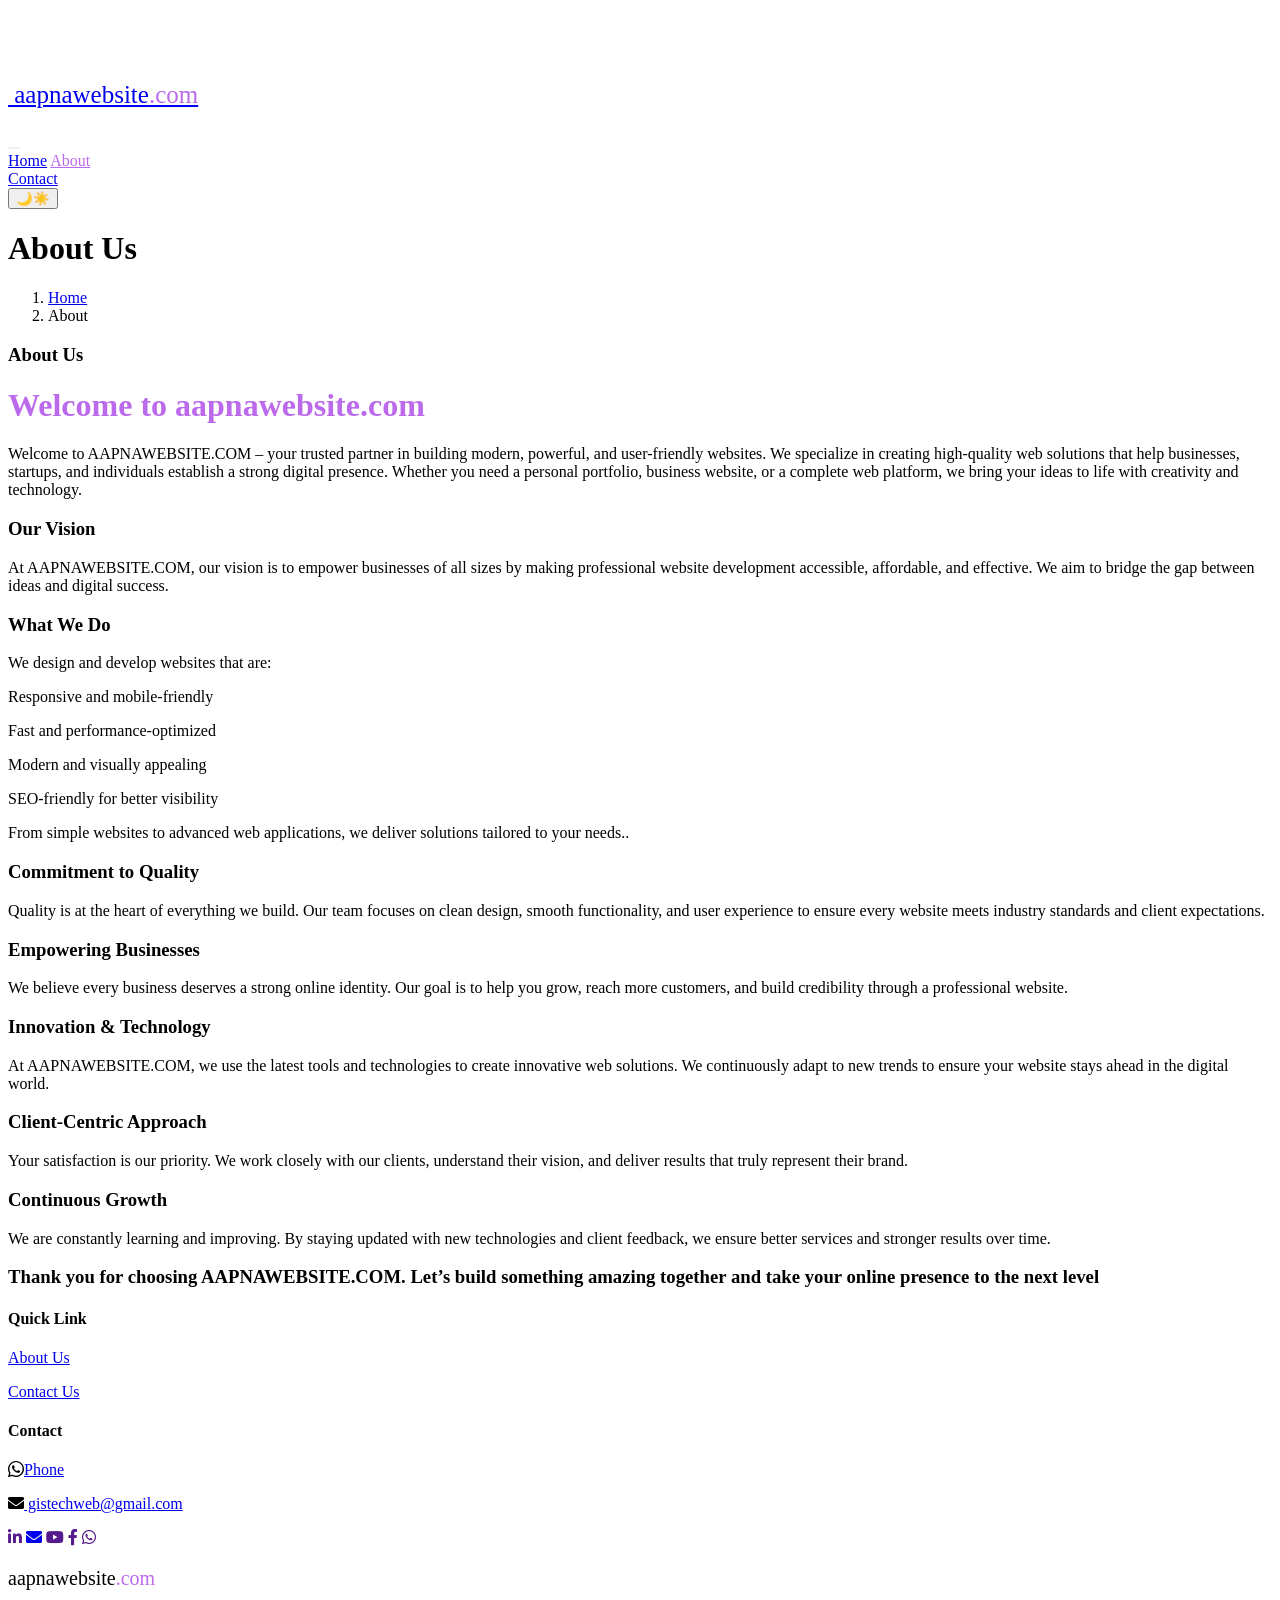
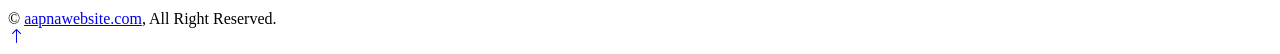
==== about.html @ a484a88a "Add files via upload" ====
<!DOCTYPE html>
<html lang="en">

<head>
    <meta charset="utf-8">
    <title>aapnawebsite.com: About Us</title>
    <meta content="width=device-width, initial-scale=1.0" name="viewport">
    <meta content="" name="keywords">
    <meta content="" name="description">

    <!-- Favicon -->
    <link href="img/logo .jpeg" rel="icon">

    <!-- Google Web Fonts -->
    <link rel="preconnect" href="https://fonts.googleapis.com">
    <link rel="preconnect" href="https://fonts.gstatic.com" crossorigin>
    <link
        href="https://fonts.googleapis.com/css2?family=Heebo:wght@400;500;600&family=Nunito:wght@600;700;800&display=swap"
        rel="stylesheet">

    <!-- Icon Font Stylesheet -->
    <link href="https://cdnjs.cloudflare.com/ajax/libs/font-awesome/5.10.0/css/all.min.css" rel="stylesheet">
    <link href="https://cdn.jsdelivr.net/npm/bootstrap-icons@1.4.1/font/bootstrap-icons.css" rel="stylesheet">

    <!-- Libraries Stylesheet -->
    <link href="lib/animate/animate.min.css" rel="stylesheet">
    <link href="lib/owlcarousel/assets/owl.carousel.min.css" rel="stylesheet">

    <!-- Customized Bootstrap Stylesheet -->
    <link href="css/bootstrap.min.css" rel="stylesheet">

    <!-- Template Stylesheet -->
    <link href="css/style.css" rel="stylesheet">
</head>

<body>
    <!-- Spinner Start -->
    <div id="spinner"
        class="show bg-white position-fixed translate-middle w-100 vh-100 top-50 start-50 d-flex align-items-center justify-content-center">
        <div class="spinner-border text-primary" style="width: 3rem; height: 3rem;" role="status">
            <span class="sr-only">Loading...</span>
        </div>
    </div>
    <!-- Spinner End -->


    <!-- Navbar Start -->
    <nav class="navbar navbar-expand-lg bg-white navbar-light shadow sticky-top p-0">
        <a href="index.html" class="navbar-brand d-flex align-items-center px-4 px-lg-5">
            <p class="m-0 fw-bold" style="font-size: 25px;"><img src="img/logo .jpeg" alt="" height="50px"> aapnawebsite<span
                    style="color: #bb6aeb;">.com </span></p>
        </a>
        <button type="button" class="navbar-toggler me-4" data-bs-toggle="collapse" data-bs-target="#navbarCollapse"
            style="border: none;">
            <span class="navbar-toggler-icon"></span>
        </button>
        <div class="collapse navbar-collapse" id="navbarCollapse">
            <div class="navbar-nav ms-auto p-4 p-lg-0">
                <a href="index.html" class="nav-item nav-link">Home</a>
                <a href="about.html" class="nav-item nav-link active" style="color: #bb6aeb;">About</a>
                
                
                    </div>
                </div>
                <a href="contact.html" class="nav-item nav-link">Contact</a>
                <!--<a href="login.html" class="nav-item nav-link"><i class="fa fa-user"></i></a>-->
                <a href="#" class="nav-item nav-link">
                    <div id="google_translate_element"></div>
                <button id="theme-toggle">🌙☀️</button>    
            </a>
            </div>
        </div>
    </nav>
    <!-- Navbar End -->

    <!-- Header Start -->
    <div class="container-fluid p-0 mb-4 py-2">
    <div class="container-fluid bg-primary py-5 mb-5 page-header">
        <div class="container py-5">
            <div class="row justify-content-center">
                <div class="col-lg-10 text-center">
                    <h1 class="display-3 text-white animated slideInDown">About Us</h1>
                    <nav aria-label="breadcrumb">
                        <ol class="breadcrumb justify-content-center">
                            <li class="breadcrumb-item"><a class="text-white" href="index.html">Home</a></li>
                            <li class="breadcrumb-item text-white active" aria-current="page">About</li>
                        </ol>
                    </nav>
                </div>
            </div>
        </div>
    </div>
</div>
    <!-- Header End -->

    <!-- About Start -->
    <div class="container-xxl py-5">
        <div class="container">
            <div class="row g-5">

                <div class="col-lg-12 wow fadeInUp" data-wow-delay="0.3s">
                    <h3 class="section-title bg-white text-start pe-3">About Us</h3>
                    <h1 class="mb-4" style="color: #bb6aeb;">Welcome to aapnawebsite.com</h1>
                    <p class="mb-4">
                       Welcome to AAPNAWEBSITE.COM – your trusted partner in building modern, powerful, and user-friendly websites. We specialize in creating high-quality web solutions that help businesses, startups, and individuals establish a strong digital presence. Whether you need a personal portfolio, business website, or a complete web platform, we bring your ideas to life with creativity and technology.
                    </p>

                    <h3 class="mb-4">Our Vision</h3>
                    <p class="mb-4">At AAPNAWEBSITE.COM, our vision is to empower businesses of all sizes by making professional website development accessible, affordable, and effective. We aim to bridge the gap between ideas and digital success.</p>

                    <h3 class="mb-4">What We Do</h3>
                    <p class="mb-4">We design and develop websites that are:

<p>Responsive and mobile-friendly</p>
<p>Fast and performance-optimized</p>
<p>Modern and visually appealing</p>
<p>SEO-friendly for better visibility</p>

From simple websites to advanced web applications, we deliver solutions tailored to your needs..</p>

                    <h3 class="mb-4">Commitment to Quality</h3>

                    <p class="mb-4">Quality is at the heart of everything we build. Our team focuses on clean design, smooth functionality, and user experience to ensure every website meets industry standards and client expectations.</p>

                    <h3 class="mb-4">Empowering Businesses</h3>

                    <p class="mb-4">We believe every business deserves a strong online identity. Our goal is to help you grow, reach more customers, and build credibility through a professional website.</p>

                    <h3 class="mb-4">Innovation & Technology</h3>

                    <p class="mb-4">At AAPNAWEBSITE.COM, we use the latest tools and technologies to create innovative web solutions. We continuously adapt to new trends to ensure your website stays ahead in the digital world.</p>

                    <h3 class="mb-4">Client-Centric Approach</h3>

                    <p class="mb-4">Your satisfaction is our priority. We work closely with our clients, understand their vision, and deliver results that truly represent their brand.</p>

                    <h3 class="mb-4">Continuous Growth</h3>

                    <p class="mb-4">We are constantly learning and improving. By staying updated with new technologies and client feedback, we ensure better services and stronger results over time.</p>

                    <h3 class=" mt-5 mb-4">Thank you for choosing AAPNAWEBSITE.COM.
Let’s build something amazing together and take your online presence to the next level </h3>

                </div>

            </div>
        </div>
    </div>
    <!-- About End -->


    <!-- Footer Start -->
    <div class="container-fluid bg-dark text-light footer pt-5 mt-5 wow fadeIn" data-wow-delay="0.1s">
        <div class="container py-5">
            <div class="row g-5">
                <div class="col-lg-4 col-md-6">
                    <h4 class="text-white mb-3">Quick Link</h4>
                    <p><a class="text-light" href="about.html">About Us</a></p>
                    
                    <p><a class="text-light" href="contact.html">Contact Us</a></p>
                </div>
                <div class="col-lg-4 col-md-6">
                    <h4 class="text-white mb-3">Contact</h4>
                    <!--<p class="mb-2"><i class="fa fa-map-marker-alt me-3"></i>South Delhi, Delhi</p>-->
                    <i class="bi bi-whatsapp me-3"></i><a href="tel:+91894330609">Phone</a></p>
                    <p class="mb-2"><i class="fa fa-envelope me-3"></i><a href="mailto:aapnawebsite@gmail.com?subject=aapnawebsite%20Inquiry&body=Hi%20Team%2C%0AI%20would%20like%20to%20know%20more...">  gistechweb@gmail.com</a></p>
                   
                    <div class="d-flex pt-2">
                        <a class="btn btn-outline-light btn-social" href=""><i class="fab fa-linkedin-in"></i></a>
                        <a class="btn btn-outline-light btn-social" href="mailto:aapnawebsite@gmail.com?subject=aapnawebsite%20Inquiry&body=Hi%20Team%2C%0AI%20would%20like%20to%20know%20more...">
                            <i class="fa fa-envelope"></i></a>
                        <a class="btn btn-outline-light btn-social" href=""><i class="fab fa-youtube"></i></a>
                        <a class="btn btn-outline-light btn-social" href=""><i class="fab fa-facebook-f"></i></a>
                        <a class="btn btn-outline-light btn-social" href=""><i class="fab fa-whatsapp"></i></a>
                    </div>
                </div>

                <div class="position-relative mx-auto" style="max-width: 300px;">
                        <p class="m-0 fw-bold" style="font-size: 20px;"><img src="img/logo .jpeg" alt="" height="85px">aapnawebsite<span
                           style="color: #bb6aeb;">.com</span></p>    
                    </div>

            </div>
        </div>
        <div class="container">
            <div class="copyright">
                <div class="row">
                    <div class="col-md-6 text-center text-md-start mb-3 mb-md-0">
                        &copy; <a class="border-bottom" href="index.html">aapnawebsite.com</a>, All Right Reserved.

                    </div>
                </div>
            </div>
        </div>
    </div>
    <!-- Footer End -->


    <!-- Back to Top -->
    <a href="#" class="btn btn-lg btn-primary btn-lg-square back-to-top"><i class="bi bi-arrow-up"></i></a>


    <!-- JavaScript Libraries -->
    <script src="https://code.jquery.com/jquery-3.4.1.min.js"></script>
    <script src="https://cdn.jsdelivr.net/npm/bootstrap@5.0.0/dist/js/bootstrap.bundle.min.js"></script>
    <script src="lib/wow/wow.min.js"></script>
    <script src="lib/easing/easing.min.js"></script>
    <script src="lib/waypoints/waypoints.min.js"></script>
    <script src="lib/owlcarousel/owl.carousel.min.js"></script>


    <!-- Template Javascript -->
    <script src="js/main.js"></script>
</body>

</html>
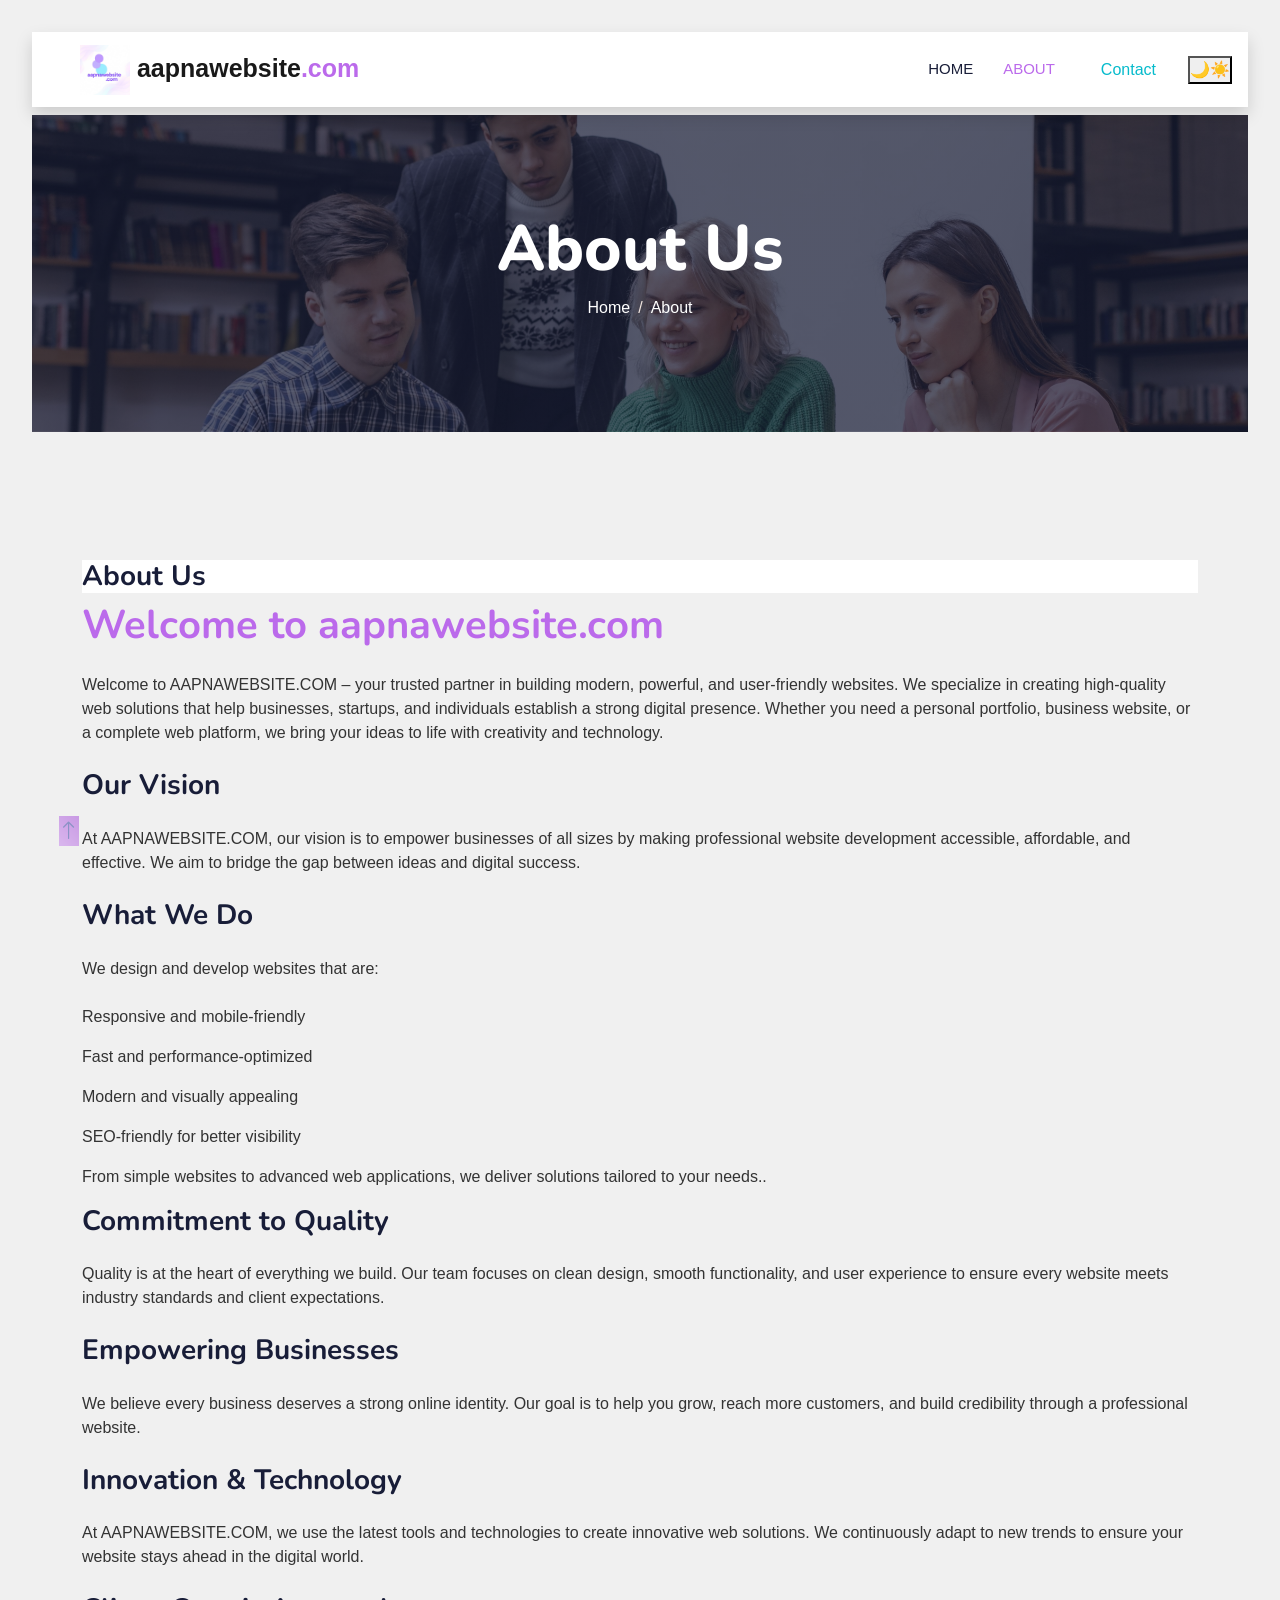
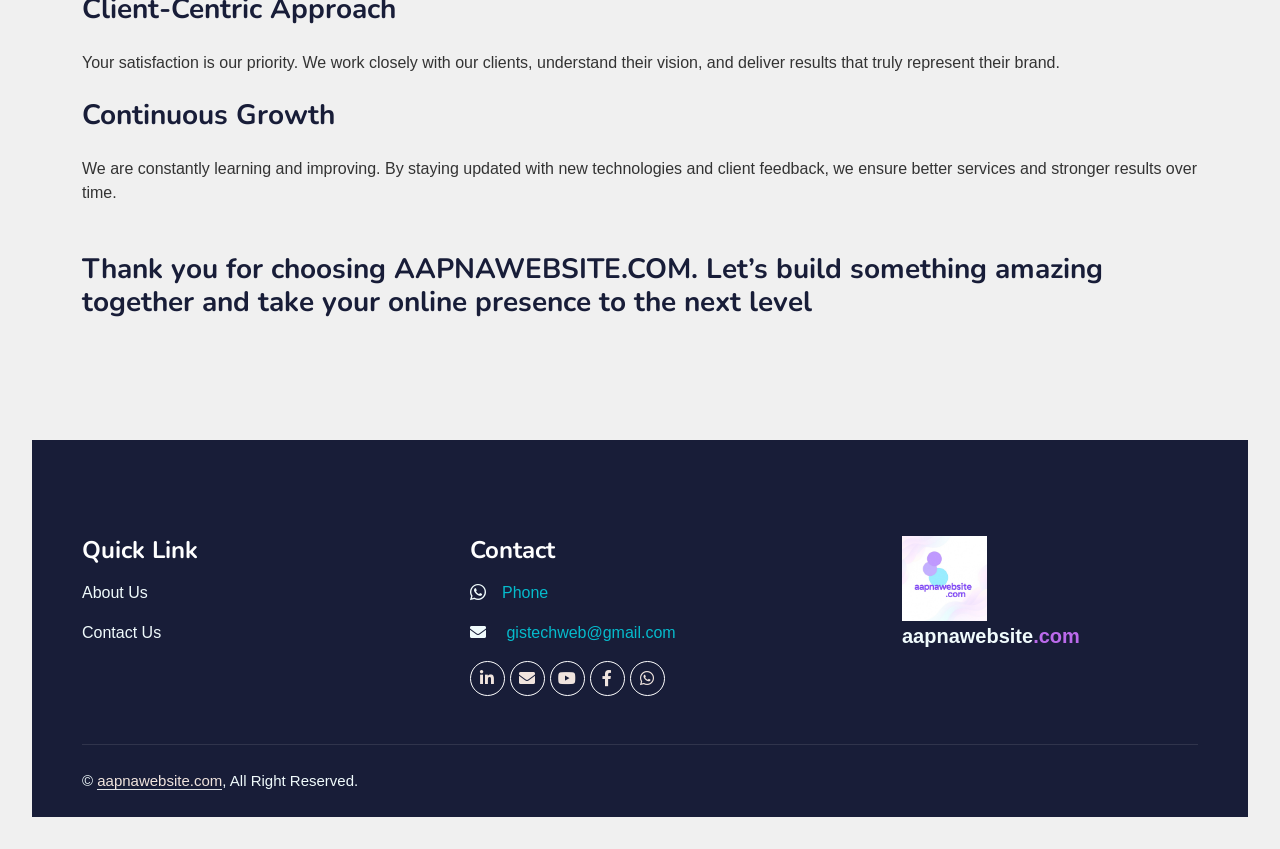
==== commit 67caa56c: "Add files via upload" ====
--- a/about.html
+++ b/about.html
@@ -9,7 +9,7 @@
     <meta content="" name="description">
 
     <!-- Favicon -->
-    <link href="img/logo .jpeg" rel="icon">
+    <link href="img/logo.png" rel="icon">
 
     <!-- Google Web Fonts -->
     <link rel="preconnect" href="https://fonts.googleapis.com">
@@ -47,7 +47,7 @@
     <!-- Navbar Start -->
     <nav class="navbar navbar-expand-lg bg-white navbar-light shadow sticky-top p-0">
         <a href="index.html" class="navbar-brand d-flex align-items-center px-4 px-lg-5">
-            <p class="m-0 fw-bold" style="font-size: 25px;"><img src="img/logo .jpeg" alt="" height="50px"> aapnawebsite<span
+            <p class="m-0 fw-bold" style="font-size: 25px;"><img src="img/logo.png" alt="" height="50px"> aapnawebsite<span
                     style="color: #bb6aeb;">.com </span></p>
         </a>
         <button type="button" class="navbar-toggler me-4" data-bs-toggle="collapse" data-bs-target="#navbarCollapse"
@@ -176,7 +176,7 @@
                 </div>
 
                 <div class="position-relative mx-auto" style="max-width: 300px;">
-                        <p class="m-0 fw-bold" style="font-size: 20px;"><img src="img/logo .jpeg" alt="" height="85px">aapnawebsite<span
+                        <p class="m-0 fw-bold" style="font-size: 20px;"><img src="img/logo.png" alt="" height="85px">aapnawebsite<span
                            style="color: #bb6aeb;">.com</span></p>    
                     </div>
 
--- a/css/style.css
+++ b/css/style.css
@@ -0,0 +1,994 @@
+/********** Template CSS **********/
+
+:root {
+    --primary: #bb6aeb;
+    --light: #07d9ec;
+    --light: #f0e4de;
+    --dark: #181d38;
+}
+
+.btn {
+    background-color: #9325d3;
+    border: none;
+}
+
+.btn a {
+    text-decoration: none;
+    color: #d30404;
+}
+
+.btn:hover {
+    background: transparent;
+    color: var(--primary) !important;
+    border: 1px solid var(--primary);
+}
+
+.btn:hover a {
+    color: var(--primary) !important;
+}
+
+.btn-light {
+    background-color: var(--light);
+}
+
+.btn-light:hover {
+    background: transparent;
+    color: var(--light) !important;
+    border: 1px solid var(--light);
+}
+
+.fw-medium {
+    font-weight: 600 !important;
+}
+
+.fw-semi-bold {
+    font-weight: 700 !important;
+}
+
+.back-to-top {
+    position: fixed;
+    display: none;
+    left: 45px;
+    bottom: 45px;
+    z-index: 99;
+}
+
+.back-to-top {
+    background-color: #9b0feb;  /* button background */
+    color: #fcf7f7;               /* arrow color */
+    border-radius: 50%;
+    width: 45px;
+    height: 45px;
+}
+
+.back-to-top i {
+    color: #02148b; /* arrow icon color */
+    background: linear-gradient(45deg, #bb6aeb, #9325d3);
+    
+}
+
+/*** dark mode start ***/
+
+/* Dark Mode */
+.dark-mode {
+  background-color: #121212;
+  color: #ffffff;
+}
+
+/* Navbar */
+.dark-mode .navbar {
+  background-color: #1e1e1e;
+}
+
+/* Sections */
+.dark-mode .features-section,
+.dark-mode .working-process-section,
+.dark-mode .footer {
+  background-color: #1a1a1a;
+  color: #fff;
+}
+
+/* Links */
+.dark-mode a {
+  color: #bb6aeb;
+}
+
+/* Cards */
+.dark-mode .feature-box,
+.dark-mode .course-card,
+.dark-mode .step-box {
+  background-color: #222;
+  color: #fff;
+}
+
+/*** dark mode end ***/
+
+/*** Spinner ***/
+#spinner {
+    opacity: 0;
+    visibility: hidden;
+    transition: opacity .5s ease-out, visibility 0s linear .5s;
+    z-index: 99999;
+}
+
+#spinner.show {
+    transition: opacity .5s ease-out, visibility 0s linear 0s;
+    visibility: visible;
+    opacity: 1;
+}
+
+
+/*** Button ***/
+.btn {
+    font-family: 'Nunito', sans-serif;
+    font-weight: 600;
+    transition: .5s;
+}
+
+.btn.btn-primary,
+.btn.btn-secondary {
+    color: #FFFFFF;
+}
+
+.btn-square {
+    width: 38px;
+    height: 38px;
+}
+
+.btn-sm-square {
+    width: 32px;
+    height: 32px;
+}
+
+.btn-lg-square {
+    width: 48px;
+    height: 48px;
+}
+
+.btn-square,
+.btn-sm-square,
+.btn-lg-square {
+    padding: 0;
+    display: flex;
+    align-items: center;
+    justify-content: center;
+    font-weight: normal;
+    border-radius: 0px;
+}
+
+
+/*** Navbar ***/
+.navbar .dropdown-toggle::after {
+    border: none;
+    content: "\f107";
+    font-family: "Font Awesome 5 Free";
+    font-weight: 900;
+    vertical-align: middle;
+    margin-left: 8px;
+}
+
+.navbar-light .navbar-nav .nav-link {
+    margin-right: 30px;
+    padding: 25px 0;
+    color: #FFFFFF;
+    font-size: 15px;
+    text-transform: uppercase;
+    outline: none;
+}
+
+.navbar-light .navbar-nav .nav-link:hover,
+.navbar-light .navbar-nav .nav-link.active {
+    color: var(--primary);
+}
+
+@media (max-width: 991.98px) {
+    .navbar-light .navbar-nav .nav-link {
+        margin-right: 0;
+        padding: 10px 0;
+    }
+
+    .navbar-light .navbar-nav {
+        border-top: 1px solid #EEEEEE;
+    }
+}
+
+.navbar-light .navbar-brand,
+.navbar-light a.btn {
+    height: 75px;
+}
+
+.navbar-light .navbar-nav .nav-link {
+    color: var(--dark);
+    font-weight: 500;
+}
+
+.navbar-light.sticky-top {
+    top: -100px;
+    transition: .5s;
+}
+
+.navbar-toggler-icon {
+    color: #fb873f;
+}
+
+.navbar-toggler {
+    border: 2px solid #fb873f;
+}
+
+@media (min-width: 992px) {
+    .navbar .nav-item .dropdown-menu {
+        display: block;
+        margin-top: 0;
+        opacity: 0;
+        visibility: hidden;
+        transition: .5s;
+    }
+
+    .navbar .dropdown-menu.fade-down {
+        top: 100%;
+        transform: rotateX(-75deg);
+        transform-origin: 0% 0%;
+    }
+
+    .navbar .nav-item:hover .dropdown-menu {
+        top: 100%;
+        transform: rotateX(0deg);
+        visibility: visible;
+        transition: .5s;
+        opacity: 1;
+    }
+}
+
+/*** Header carousel ***/
+
+.header-carousel .owl-carousel-item {
+    position: relative;
+    height: 100vh;
+}
+
+.header-carousel p {
+    margin-top: 20px;
+    font-size: 20px;
+    line-height: 30px;
+}
+
+@media (max-width: 1300px) {
+    .header-carousel .owl-carousel-item {
+        position: relative;
+        min-height: 80vh;
+    }
+
+    .header-carousel .owl-carousel-item img {
+        position: absolute;
+        width: 100%;
+        height: 100%;
+        object-fit: cover;
+    }
+}
+
+@media (max-width: 768px) {
+    .header-carousel .owl-carousel-item {
+        position: relative;
+        min-height: 500px;
+    }
+
+    .header-carousel .owl-carousel-item img {
+        position: absolute;
+        width: 100%;
+        height: 100%;
+        object-fit: cover;
+    }
+}
+
+@media (max-width: 430px) {
+
+    .header-carousel .owl-carousel-item {
+        position: relative;
+        height: 500px;
+    }
+
+    .header-carousel .owl-carousel-item img {
+        position: absolute;
+        width: 100%;
+        height: 100%;
+        object-fit: cover;
+    }
+
+    .header-carousel h1 {
+        font-size: 30px;
+        line-height: 30px;
+    }
+
+    .header-carousel p {
+        margin-top: 20px;
+        font-size: 15px;
+        line-height: 20px;
+    }
+}
+
+.header-carousel .owl-nav {
+    position: absolute;
+    top: 50%;
+    right: 8%;
+    transform: translateY(-50%);
+    display: flex;
+    flex-direction: column;
+}
+
+.header-carousel .owl-nav .owl-prev,
+.header-carousel .owl-nav .owl-next {
+    margin: 7px 0;
+    width: 45px;
+    height: 45px;
+    display: flex;
+    align-items: center;
+    justify-content: center;
+    color: #FFFFFF;
+    background: transparent;
+    border: 1px solid #FFFFFF;
+    font-size: 22px;
+    transition: .5s;
+}
+
+.header-carousel .owl-nav .owl-prev:hover,
+.header-carousel .owl-nav .owl-next:hover {
+    background: var(--primary);
+    border-color: var(--primary);
+}
+
+.page-header {
+    background: linear-gradient(rgba(24, 29, 56, .7), rgba(24, 29, 56, .7)), url(../img/carousel-1.jpg);
+    background-position: center center;
+    background-repeat: no-repeat;
+    background-size: cover;
+}
+
+.page-header-inner {
+    background: rgba(15, 23, 43, .7);
+}
+
+.breadcrumb-item+.breadcrumb-item::before {
+    color: var(--light);
+}
+
+/* .feature-item {
+    border: 2px solid #F5F5F5;
+    padding: 80px 30px 50px;
+    text-align: center;
+    position: relative;
+    transition: .5s;
+    border-radius: 8px;
+    margin-bottom: 30px;
+} */
+
+
+/*** Section Title ***/
+/* .section-title {
+    position: relative;
+    display: inline-block;
+    text-transform: uppercase;
+}
+
+.section-title::before {
+    position: absolute;
+    content: "";
+    width: calc(100% + 80px);
+    height: 2px;
+    top: 4px;
+    left: -40px;
+    background: var(--primary);
+    z-index: -1;
+}
+
+.section-title::after {
+    position: absolute;
+    content: "";
+    width: calc(100% + 120px);
+    height: 2px;
+    bottom: 5px;
+    left: -60px;
+    background: var(--primary);
+    z-index: -1;
+}
+
+.section-title.text-start::before {
+    width: calc(100% + 40px);
+    left: 0;
+}
+
+.section-title.text-start::after {
+    width: calc(100% + 60px);
+    left: 0;
+} */
+
+/* Global Reset (optional) */
+* {
+    margin: 0;
+    padding: 0;
+    box-sizing: border-box;
+  }
+  
+  body {
+    font-family: Arial, sans-serif;
+    background-color: #f9f9f9;
+    color: #333;
+  }
+  
+  /* Features Section Container */
+  .features-section {
+    max-width: 1200px;
+    margin: 0 auto;
+    padding: 3rem 1rem;
+    text-align: center;
+  }
+  
+  /* Section Heading & Subheading */
+  .section-heading {
+    font-size: 2rem;
+    margin-bottom: 0.5rem;
+  }
+  .section-subheading {
+    font-size: 1.25rem;
+    color: #666;
+    margin-bottom: 2rem;
+  }
+  
+  /* Grid Layout for Feature Boxes */
+  .features-grid {
+    display: grid;
+    grid-template-columns: repeat(auto-fill, minmax(220px, 1fr));
+    gap: 1.5rem;
+  }
+  
+  /* Individual Feature Box */
+  .feature-box {
+    background-color: #fff;
+    border-radius: 8px;
+    padding: 2rem 1.5rem;
+    box-shadow: 0 4px 15px rgba(0,0,0,0.1);
+    transition: transform 0.2s ease;
+  }
+  .feature-box:hover {
+    transform: translateY(-4px);
+  }
+  
+  /* Feature Icon (number or actual icon) */
+  .feature-icon {
+    width: 60px;
+    height: 60px;
+    margin: 0 auto 1rem;
+    background-color: #eaf7ff; /* Light blue background */
+    border-radius: 50%;
+    display: flex;
+    align-items: center;
+    justify-content: center;
+    font-weight: 600;
+    font-size: 1.1rem;
+    color: #007bff; /* Icon text color */
+  }
+  
+  /* Feature Title */
+  .feature-title {
+    font-size: 1.1rem;
+    margin-bottom: 0.5rem;
+    color: #333;
+  }
+  
+  /* Feature Description */
+  .feature-description {
+    font-size: 0.95rem;
+    color: #222222;
+    line-height: 1.4;
+  }
+  
+
+
+/*** Service ***/
+ /*.service-item {
+    transition: .5s;
+}
+
+
+.service-item i {
+    color: var(--primary);
+}
+
+.service-item:hover {
+    margin-top: -10px;
+    background: var(--primary); 
+    background-color: lightcoral;
+}
+
+.service-item * {
+    transition: all .3s ease-in-out;
+}
+
+.service-item:hover * {
+    color: #fff !important;
+}
+
+.course-item img {
+    width: 100%;
+    height: 200px;
+    border-radius: 5px;
+}*/
+
+/*** Categories & Courses ***/
+
+/* .category .content {
+    cursor: pointer;
+    transition: .5s;
+}
+
+.category .content:hover {
+    background-color: var(--primary);
+    color: #fff;
+}
+
+.category .content h5 a {
+    text-decoration: none;
+    color: var(--dark);
+    transition: all 0.3s ease-in-out;
+}
+
+.category .content:hover h5 a {
+    color: #fff !important;
+}
+
+.category img {
+    width: 50px;
+    height: 50px;
+}
+
+.category img,
+.course-item img {
+    transition: .5s;
+}
+
+.category a:hover img,
+.course-item:hover img {
+    transform: scale(1.1);
+    margin-top: -10px;
+} */
+
+/* Course Start */
+* {
+    margin: 0;
+    padding: 0;
+    box-sizing: border-box;
+  }
+  body {
+    font-family: Arial, sans-serif;
+    background-color: #f9f9f9;
+    color: #333;
+    padding: 2rem;
+  }
+  
+  /* Section Heading */
+  .courses-section {
+    max-width: 1200px;
+    margin: 0 auto;
+    text-align: center;
+  }
+  .courses-section h2 {
+    font-size: 2rem;
+    margin-bottom: 0.5rem;
+  }
+  .section-subtitle {
+    font-size: 1.25rem;
+    color: #777;
+    margin-bottom: 2rem;
+  }
+  
+  /* Grid Layout for Course Cards */
+  .courses-grid {
+    display: grid;
+    grid-template-columns: repeat(auto-fill, minmax(300px, 1fr));
+    gap: 1.5rem;
+  }
+  
+  /* Individual Course Card */
+  .course-card {
+    background-color: #fff;
+    border-radius: 8px;
+    overflow: hidden;
+    box-shadow: 0 4px 15px rgba(0,0,0,0.1);
+    transition: transform 0.2s ease;
+  }
+  .course-card:hover {
+    transform: translateY(-4px);
+  }
+  
+  /* Image Wrapper and Badge */
+  .course-image {
+    position: relative;
+    width: 100%;
+    height: 180px;
+    overflow: hidden;
+  }
+  .course-image img {
+    width: 100%;
+    height: 100%;
+    object-fit: cover;
+  }
+  .course-badge {
+    position: absolute;
+    top: 10px;
+    left: 10px;
+    background-color: #4caf50;
+    color: #fff;
+    font-size: 0.875rem;
+    padding: 4px 8px;
+    border-radius: 4px;
+  }
+  
+  /* Course Info */
+  .course-info {
+    padding: 1rem;
+    text-align: left;
+  }
+  .course-title {
+    font-size: 1.1rem;
+    margin-bottom: 0.5rem;
+    line-height: 1.3;
+  }
+  .course-rating {
+    display: flex;
+    align-items: center;
+    margin-bottom: 0.75rem;
+  }
+  .stars {
+    color: #ffc107; /* Gold star color */
+    margin-right: 0.25rem;
+  }
+  .rating-count {
+    font-size: 0.9rem;
+    color: #777;
+  }
+  
+  /* Meta Data (students, lessons, hours) */
+  .course-meta {
+    list-style: none;
+    display: flex;
+    gap: 1rem;
+    font-size: 0.9rem;
+    color: #555;
+  }
+  .course-meta li strong {
+    font-weight: 600;
+    color: #333;
+  }
+  
+  /* Course End */
+
+  /* Working Process Start */
+
+  /* Basic Reset */
+* {
+    margin: 0;
+    padding: 0;
+    box-sizing: border-box;
+  }
+  
+  body {
+    font-family: Arial, sans-serif;
+    background-color: #f0f0f0;
+  }
+  
+  /* Working Process Section */
+  .working-process-section {
+    /* Replace with your actual background image or gradient */
+    background: #3f619c url('https://via.placeholder.com/1200x600?text=Background+Image') center/cover no-repeat;
+    color: #fff;
+    padding: 4rem 1rem;
+    text-align: center;
+    position: relative;
+  }
+  
+  /* Container */
+  .wp-content-wrapper {
+    max-width: 1200px;
+    margin: 0 auto;
+  }
+  
+  /* Subtitle & Title */
+  .wp-subtitle {
+    font-size: 1rem;
+    text-transform: uppercase;
+    letter-spacing: 2px;
+    opacity: 0.7;
+    margin-bottom: 0.5rem;
+  }
+  .wp-title {
+    font-size: 2rem;
+    margin-bottom: 3rem;
+    font-weight: 600;
+  }
+  
+  /* Process Steps Layout */
+  .process-steps {
+    display: flex;
+    flex-wrap: wrap;
+    align-items: center;
+    justify-content: center;
+    gap: 1rem;
+    /* If you want them in a single row, you can remove flex-wrap or use a different approach. */
+  }
+  
+  /* Step Box */
+  .step-box {
+    background-color: darkslategray;
+    border-radius: 8px;
+    width: 240px; /* Fixed width for consistent layout */
+    padding: 2rem 1rem;
+    text-align: center;
+    position: relative;
+  }
+  
+  /* Step Icon - Diamond Shape */
+  .step-icon {
+    width: 60px;
+    height: 60px;
+    margin: 0 auto 1rem;
+    background-color: #fff;
+    color: wheat;
+    display: flex;
+    align-items: center;
+    justify-content: center;
+    transform: rotate(45deg); /* Diamond shape */
+    border: 2px solid #fff;  /* Outer border matching background color */
+  }
+  .step-icon img {
+    transform: rotate(-45deg); /* Re-align icon inside diamond */
+    width: 40px;
+    height: 40px;
+    object-fit: contain;
+  }
+  
+  /* Step Title & Description */
+  .step-title {
+    font-size: 1.1rem;
+    margin-bottom: 0.5rem;
+    font-weight: 600;
+    color: rgb(228, 174, 105);
+  }
+  .step-description {
+    font-size: 0.9rem;
+    line-height: 1.4;
+    opacity: 0.9;
+  }
+  
+  /* Connector (Dotted Line) */
+  .step-connector {
+    width: 40px;
+    height: 0;
+    border-top: 2px dotted #fff;
+    opacity: 0.6;
+    flex-shrink: 0;
+    /* Adjust spacing as needed */
+    margin: 0 0.5rem;
+  }
+  
+  /* Responsive Adjustments */
+  @media (max-width: 768px) {
+    .step-box {
+      width: 100%;
+      margin-bottom: 1.5rem;
+    }
+    .step-connector {
+      display: none; /* Hide dotted line on smaller screens if you want each step stacked */
+    }
+  }
+
+  /* Working Process End */
+
+/*** Team ***/
+.team-item img {
+    transition: .5s;
+}
+
+.team-item:hover img {
+    transform: scale(1.1);
+}
+
+
+/*** Testimonial ***/
+.testimonial-carousel::before {
+    position: absolute;
+    content: "";
+    top: 0;
+    left: 0;
+    height: 100%;
+    width: 0;
+    background: linear-gradient(to right, rgba(255, 255, 255, 1) 0%, rgba(255, 255, 255, 0) 100%);
+    z-index: 1;
+}
+
+.testimonial-carousel::after {
+    position: absolute;
+    content: "";
+    top: 0;
+    right: 0;
+    height: 100%;
+    width: 0;
+    background: linear-gradient(to left, rgba(255, 255, 255, 1) 0%, rgba(255, 255, 255, 0) 100%);
+    z-index: 1;
+}
+
+@media (min-width: 768px) {
+
+    .testimonial-carousel::before,
+    .testimonial-carousel::after {
+        width: 200px;
+    }
+}
+
+@media (min-width: 992px) {
+
+    .testimonial-carousel::before,
+    .testimonial-carousel::after {
+        width: 300px;
+    }
+}
+
+.testimonial-carousel .owl-item .testimonial-text,
+.testimonial-carousel .owl-item.center .testimonial-text * {
+    transition: .5s;
+}
+
+.testimonial-carousel .owl-item.center .testimonial-text {
+    background: var(--primary) !important;
+}
+
+.testimonial-carousel .owl-item.center .testimonial-text * {
+    color: #FFFFFF !important;
+}
+
+.testimonial-carousel .owl-dots {
+    margin-top: 24px;
+    display: flex;
+    align-items: flex-end;
+    justify-content: center;
+}
+
+.testimonial-carousel .owl-dot {
+    position: relative;
+    display: inline-block;
+    margin: 0 5px;
+    width: 15px;
+    height: 15px;
+    border: 1px solid #CCCCCC;
+    transition: .5s;
+}
+
+.testimonial-carousel .owl-dot.active {
+    background: var(--primary);
+    border-color: var(--primary);
+}
+
+
+/*** Footer ***/
+.footer .btn.btn-social {
+    margin-right: 5px;
+    width: 35px;
+    height: 35px;
+    display: flex;
+    align-items: center;
+    justify-content: center;
+    color: var(--light);
+    font-weight: normal;
+    border: 1px solid #FFFFFF;
+    border-radius: 35px;
+    transition: .3s;
+}
+
+.footer .btn.btn-social:hover {
+    color: var(--primary);
+}
+
+.footer .btn.btn-link {
+    display: block;
+    margin-bottom: 5px;
+    padding: 0;
+    text-align: left;
+    color: #FFFFFF;
+    font-size: 15px;
+    font-weight: normal;
+    text-transform: capitalize;
+    transition: .3s;
+}
+
+.footer .btn.btn-link::before {
+    position: relative;
+    content: "\f105";
+    font-family: "Font Awesome 5 Free";
+    font-weight: 900;
+    margin-right: 10px;
+}
+
+.footer .btn.btn-link:hover {
+    letter-spacing: 1px;
+    box-shadow: none;
+}
+
+.footer .copyright {
+    padding: 25px 0;
+    font-size: 15px;
+    border-top: 1px solid rgba(256, 256, 256, .1);
+}
+
+.footer .copyright a {
+    color: var(--light);
+}
+
+.footer .footer-menu a {
+    margin-right: 15px;
+    padding-right: 15px;
+    border-right: 1px solid rgba(255, 255, 255, .1);
+}
+
+.footer .footer-menu a:last-child {
+    margin-right: 0;
+    padding-right: 0;
+    border-right: none;
+}
+
+
+/* Contact form */
+.contact-form{max-width:680px;margin:0 auto;display:flex;flex-direction:column;gap:14px}
+.contact-form label{display:flex;flex-direction:column;font-size:14px;color:var(--muted)}
+.contact-form input, .contact-form textarea{padding:10px;border:1px solid #8f06f7;border-radius:6px;font-size:14px}
+.btn{background:var(--accent-dark);color:#b904f0;padding:10px 14px;border:none;border-radius:6px;font-weight:600;cursor:pointer;}
+
+/* Mobile */
+#mobile-toggle, #mobile-toggle-2, #mobile-toggle-3, #mobile-toggle-4{
+  display:none; background:none;border:none;font-size:20px;margin-right:8px;cursor:pointer;
+}
+
+.contact-form {
+  max-width: 680px;
+  margin: 0 auto;
+  display: flex;
+  flex-direction: column;
+  gap: 14px;
+}
+
+.contact-form label {
+  display: flex;
+  flex-direction: column;
+  font-size: 14px;
+  color: var(--muted);
+}
+
+.contact-form input,
+.contact-form textarea {
+  padding: 10px;
+  border: 1px solid #9017db;
+  border-radius: 6px;
+  font-size: 14px;
+}
+
+.btn {
+  background: var(--accent-dark);
+  color: #d315cd;
+  padding: 10px 14px;
+  border: none;
+  border-radius: 6px;
+  font-weight: 600;
+  cursor: pointer;
+}
+
+/* Status messages */
+.status-msg {
+  display: none;
+  font-size: 14px;
+  margin-bottom: 10px;
+}
+
+.status-success {
+  color: green;
+}
+
+.status-error {
+  color: red;
+}
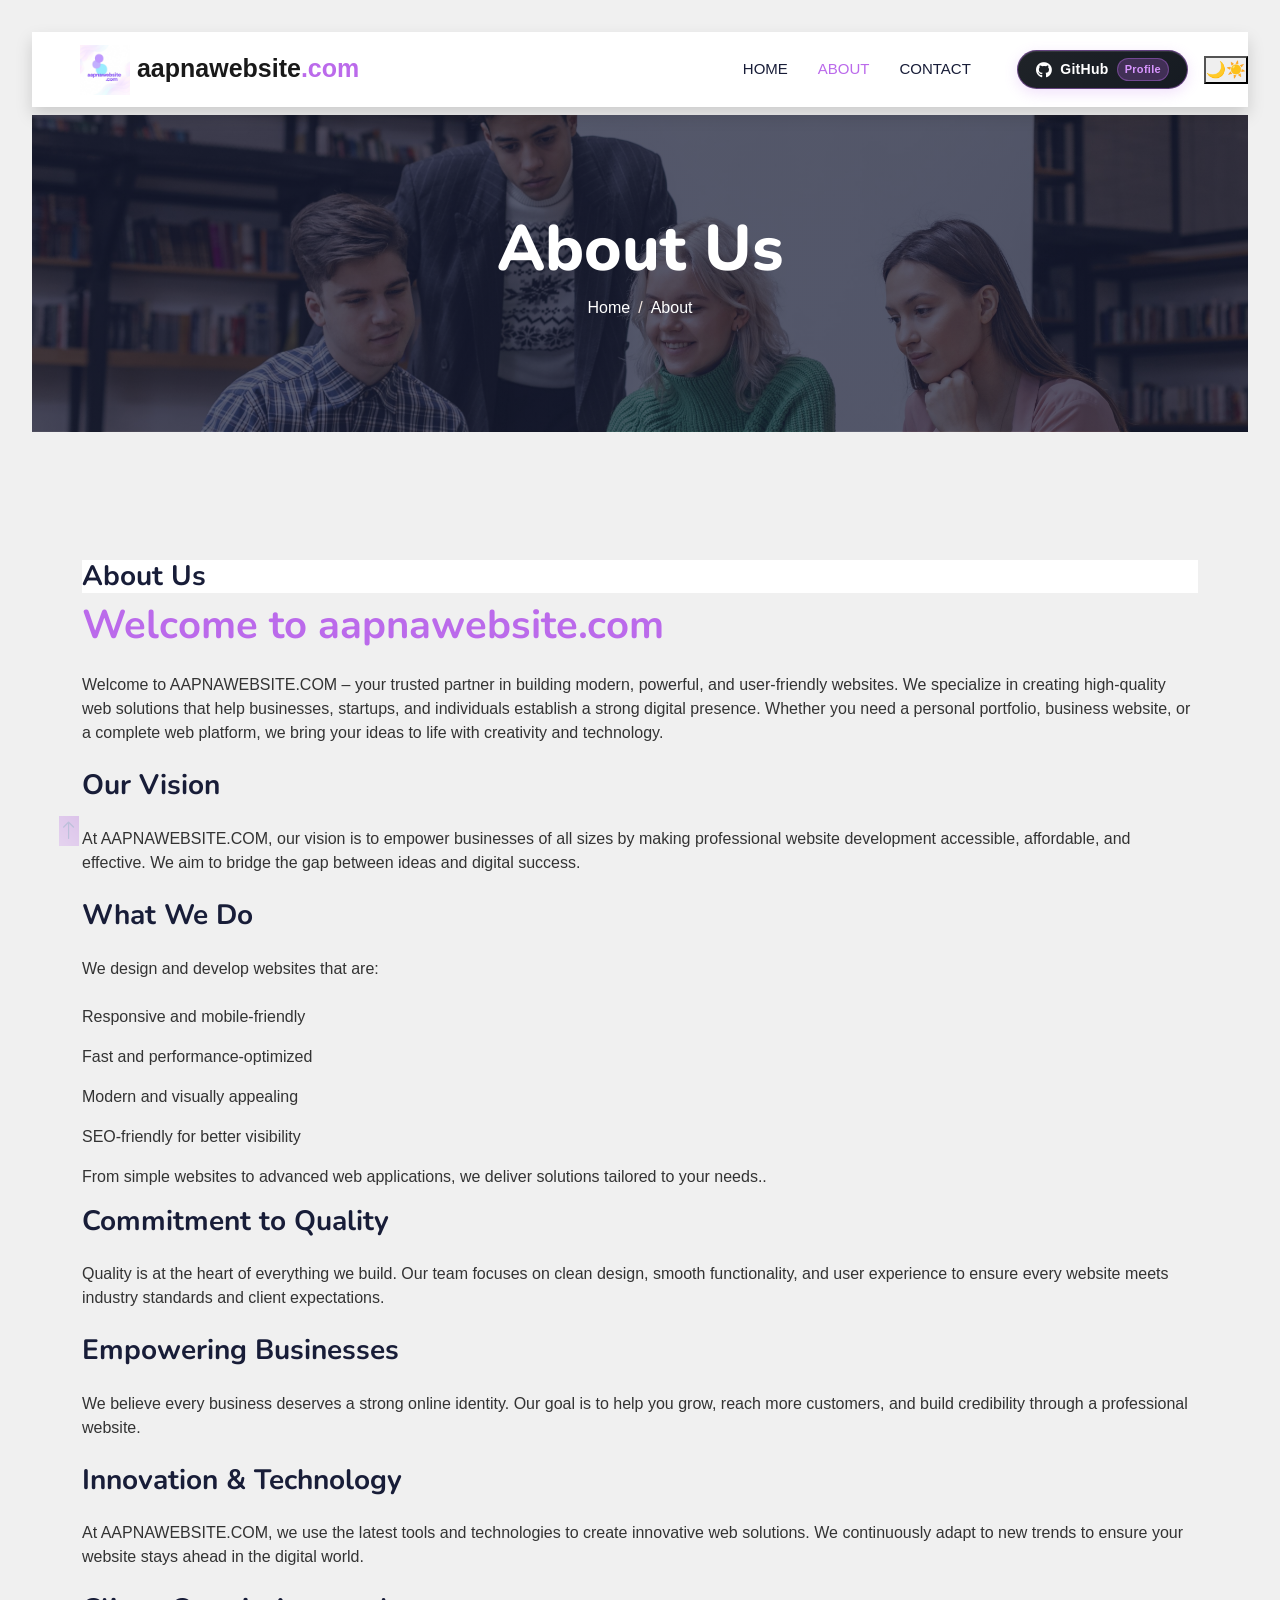
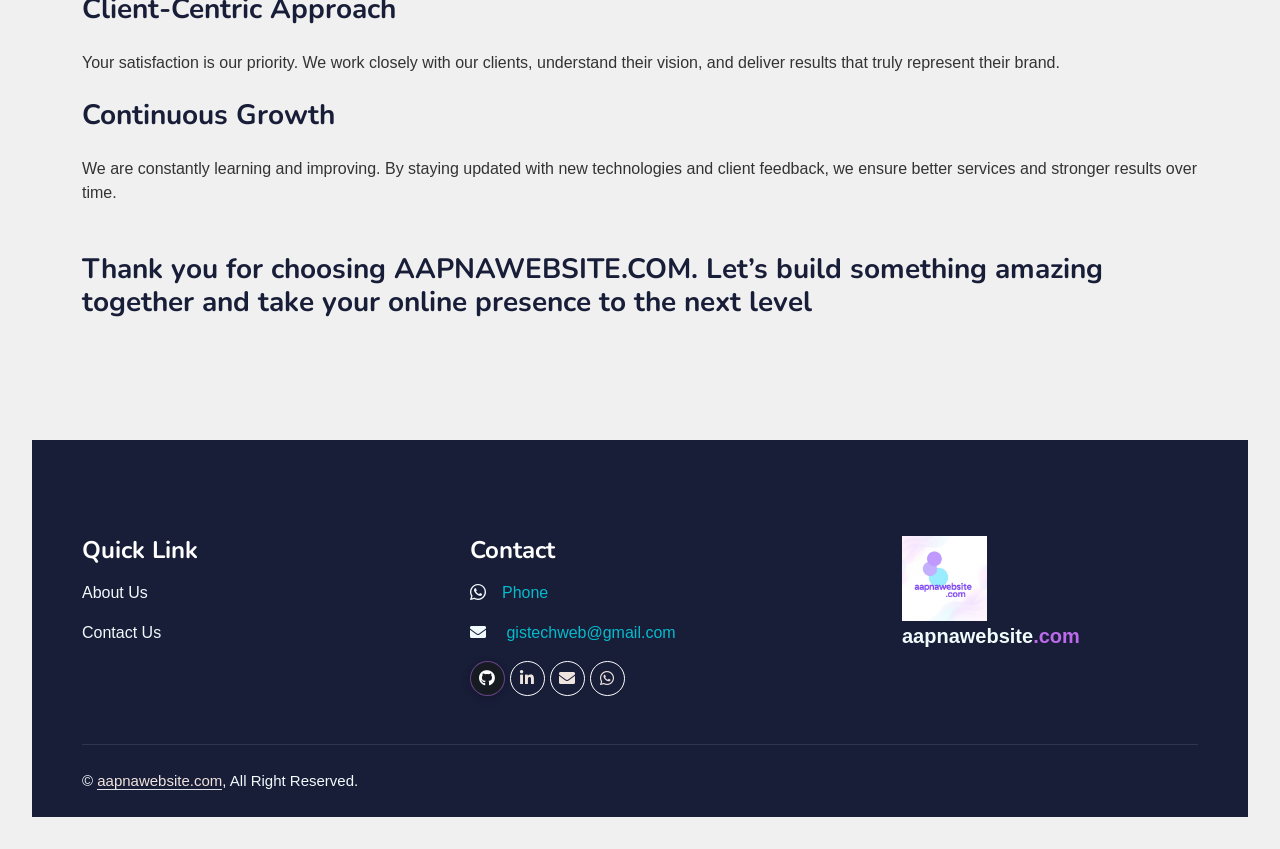
==== commit c5360f0a: "Upgrade GitHub integration to premium branded design across navbar, footer, project showcase, and do" ====
--- a/about.html
+++ b/about.html
@@ -54,20 +54,20 @@
             style="border: none;">
             <span class="navbar-toggler-icon"></span>
         </button>
-        <div class="collapse navbar-collapse" id="navbarCollapse">
-            <div class="navbar-nav ms-auto p-4 p-lg-0">
-                <a href="index.html" class="nav-item nav-link">Home</a>
+                <div class="collapse navbar-collapse" id="navbarCollapse">
+            <div class="navbar-nav ms-auto p-4 p-lg-0 align-items-lg-center">
+                <a href="index.html" class="nav-item nav-link " >Home</a>
                 <a href="about.html" class="nav-item nav-link active" style="color: #bb6aeb;">About</a>
-                
-                
-                    </div>
-                </div>
-                <a href="contact.html" class="nav-item nav-link">Contact</a>
-                <!--<a href="login.html" class="nav-item nav-link"><i class="fa fa-user"></i></a>-->
-                <a href="#" class="nav-item nav-link">
+                <a href="contact.html" class="nav-item nav-link " >Contact</a>
+                <a href="https://github.com/sanmitjena" target="_blank" rel="noopener noreferrer" class="btn-premium-github my-2 my-lg-0 ms-lg-3" title="Visit Sanmit Jena on GitHub">
+                    <i class="fab fa-github"></i>
+                    <span>GitHub</span>
+                    <span class="gh-badge-pill">Profile</span>
+                </a>
+                <div class="nav-item d-flex align-items-center ms-lg-3">
                     <div id="google_translate_element"></div>
-                <button id="theme-toggle">🌙☀️</button>    
-            </a>
+                    <button id="theme-toggle">🌙☀️</button>
+                </div>
             </div>
         </div>
     </nav>
@@ -165,13 +165,11 @@
                     <i class="bi bi-whatsapp me-3"></i><a href="tel:+91894330609">Phone</a></p>
                     <p class="mb-2"><i class="fa fa-envelope me-3"></i><a href="mailto:aapnawebsite@gmail.com?subject=aapnawebsite%20Inquiry&body=Hi%20Team%2C%0AI%20would%20like%20to%20know%20more...">  gistechweb@gmail.com</a></p>
                    
-                    <div class="d-flex pt-2">
-                        <a class="btn btn-outline-light btn-social" href=""><i class="fab fa-linkedin-in"></i></a>
-                        <a class="btn btn-outline-light btn-social" href="mailto:aapnawebsite@gmail.com?subject=aapnawebsite%20Inquiry&body=Hi%20Team%2C%0AI%20would%20like%20to%20know%20more...">
-                            <i class="fa fa-envelope"></i></a>
-                        <a class="btn btn-outline-light btn-social" href=""><i class="fab fa-youtube"></i></a>
-                        <a class="btn btn-outline-light btn-social" href=""><i class="fab fa-facebook-f"></i></a>
-                        <a class="btn btn-outline-light btn-social" href=""><i class="fab fa-whatsapp"></i></a>
+                                        <div class="d-flex pt-2 social-links-wrap">
+                        <a class="btn btn-outline-light btn-social btn-social-gh" href="https://github.com/sanmitjena" target="_blank" rel="noopener noreferrer" title="GitHub - sanmitjena"><i class="fab fa-github"></i></a>
+                        <a class="btn btn-outline-light btn-social" href="https://linkedin.com/in/sanmit-jena-7294b8155" target="_blank" rel="noopener noreferrer" title="LinkedIn - Sanmit Jena"><i class="fab fa-linkedin-in"></i></a>
+                        <a class="btn btn-outline-light btn-social" href="mailto:aapnawebsite@gmail.com?subject=aapnawebsite%20Inquiry&body=Hi%20Team%2C%0AI%20would%20like%20to%20know%20more..." title="Email Us"><i class="fa fa-envelope"></i></a>
+                        <a class="btn btn-outline-light btn-social" href="https://wa.me/91894330609" target="_blank" rel="noopener noreferrer" title="Chat on WhatsApp"><i class="fab fa-whatsapp"></i></a>
                     </div>
                 </div>
 
--- a/css/style.css
+++ b/css/style.css
@@ -992,3 +992,189 @@
 .status-error {
   color: red;
 }
+
+/* ==========================================================================
+   PREMIUM GITHUB INTEGRATION & BRAND STYLING
+   ========================================================================== */
+
+/* Navbar Premium GitHub Button */
+.btn-premium-github {
+    display: inline-flex;
+    align-items: center;
+    gap: 8px;
+    padding: 7px 18px;
+    background: linear-gradient(135deg, #1f2328 0%, #161b22 100%);
+    color: #ffffff !important;
+    border: 1px solid rgba(187, 106, 235, 0.45);
+    border-radius: 50px;
+    font-size: 14px;
+    font-weight: 600;
+    letter-spacing: 0.3px;
+    text-decoration: none !important;
+    box-shadow: 0 4px 14px rgba(187, 106, 235, 0.2), inset 0 1px 0 rgba(255, 255, 255, 0.1);
+    transition: all 0.3s cubic-bezier(0.16, 1, 0.3, 1);
+    position: relative;
+    overflow: hidden;
+}
+
+.btn-premium-github::before {
+    content: '';
+    position: absolute;
+    top: 0;
+    left: -100%;
+    width: 60%;
+    height: 100%;
+    background: linear-gradient(90deg, transparent, rgba(255, 255, 255, 0.15), transparent);
+    transition: left 0.6s ease;
+}
+
+.btn-premium-github:hover::before {
+    left: 120%;
+}
+
+.btn-premium-github:hover {
+    background: linear-gradient(135deg, #24292f 0%, #0d1117 100%);
+    border-color: #bb6aeb;
+    color: #ffffff !important;
+    transform: translateY(-2px);
+    box-shadow: 0 6px 20px rgba(187, 106, 235, 0.4), 0 0 12px rgba(187, 106, 235, 0.3);
+}
+
+.btn-premium-github i.fa-github {
+    font-size: 16px;
+    color: #ffffff;
+    transition: transform 0.3s ease;
+}
+
+.btn-premium-github:hover i.fa-github {
+    transform: rotate(10deg) scale(1.15);
+}
+
+.btn-premium-github .gh-badge-pill {
+    background: rgba(187, 106, 235, 0.25);
+    color: #d896ff;
+    padding: 2px 7px;
+    border-radius: 12px;
+    font-size: 11px;
+    font-weight: 700;
+    border: 1px solid rgba(187, 106, 235, 0.4);
+}
+
+/* Footer GitHub Social Button */
+.footer .btn.btn-social.btn-social-gh {
+    background: #161b22;
+    border-color: rgba(187, 106, 235, 0.5);
+    color: #ffffff;
+    position: relative;
+    box-shadow: 0 2px 8px rgba(0, 0, 0, 0.2);
+}
+
+.footer .btn.btn-social.btn-social-gh:hover {
+    background: #bb6aeb;
+    border-color: #bb6aeb;
+    color: #ffffff !important;
+    transform: translateY(-3px) scale(1.08);
+    box-shadow: 0 6px 18px rgba(187, 106, 235, 0.55);
+}
+
+/* Premium Projects GitHub Showcase Card */
+.premium-gh-card {
+    background: linear-gradient(135deg, #181d38 0%, #121526 100%);
+    border: 1px solid rgba(187, 106, 235, 0.35);
+    border-radius: 16px;
+    padding: 24px;
+    margin-top: 24px;
+    position: relative;
+    box-shadow: 0 12px 32px rgba(24, 29, 56, 0.15), 0 4px 12px rgba(187, 106, 235, 0.1);
+    transition: all 0.35s cubic-bezier(0.16, 1, 0.3, 1);
+    overflow: hidden;
+}
+
+.premium-gh-card::after {
+    content: '';
+    position: absolute;
+    top: -50px;
+    right: -50px;
+    width: 140px;
+    height: 140px;
+    background: radial-gradient(circle, rgba(187, 106, 235, 0.2) 0%, transparent 70%);
+    border-radius: 50%;
+    pointer-events: none;
+}
+
+.premium-gh-card:hover {
+    border-color: #bb6aeb;
+    transform: translateY(-3px);
+    box-shadow: 0 16px 40px rgba(187, 106, 235, 0.25), 0 6px 20px rgba(0, 0, 0, 0.2);
+}
+
+.premium-gh-header {
+    display: flex;
+    align-items: center;
+    justify-content: space-between;
+    margin-bottom: 12px;
+}
+
+.premium-gh-tag {
+    display: inline-flex;
+    align-items: center;
+    gap: 6px;
+    font-size: 12px;
+    font-weight: 700;
+    text-transform: uppercase;
+    letter-spacing: 0.8px;
+    color: #bb6aeb;
+    background: rgba(187, 106, 235, 0.12);
+    padding: 4px 12px;
+    border-radius: 20px;
+    border: 1px solid rgba(187, 106, 235, 0.3);
+}
+
+.premium-gh-tag i {
+    font-size: 13px;
+}
+
+.premium-gh-title {
+    color: #ffffff;
+    font-size: 18px;
+    font-weight: 700;
+    margin-bottom: 8px;
+}
+
+.premium-gh-desc {
+    color: #cbd5e1;
+    font-size: 14px;
+    line-height: 1.55;
+    margin-bottom: 16px;
+}
+
+.premium-gh-btn {
+    display: inline-flex;
+    align-items: center;
+    gap: 10px;
+    background: linear-gradient(135deg, #bb6aeb 0%, #9325d3 100%);
+    color: #ffffff !important;
+    padding: 10px 22px;
+    border-radius: 10px;
+    font-size: 14px;
+    font-weight: 600;
+    text-decoration: none !important;
+    border: none;
+    box-shadow: 0 4px 14px rgba(187, 106, 235, 0.35);
+    transition: all 0.3s ease;
+}
+
+.premium-gh-btn:hover {
+    background: linear-gradient(135deg, #caa3f2 0%, #bb6aeb 100%);
+    color: #ffffff !important;
+    transform: translateY(-2px);
+    box-shadow: 0 8px 24px rgba(187, 106, 235, 0.5);
+}
+
+.premium-gh-btn .gh-arrow-icon {
+    transition: transform 0.3s ease;
+}
+
+.premium-gh-btn:hover .gh-arrow-icon {
+    transform: translateX(4px);
+}
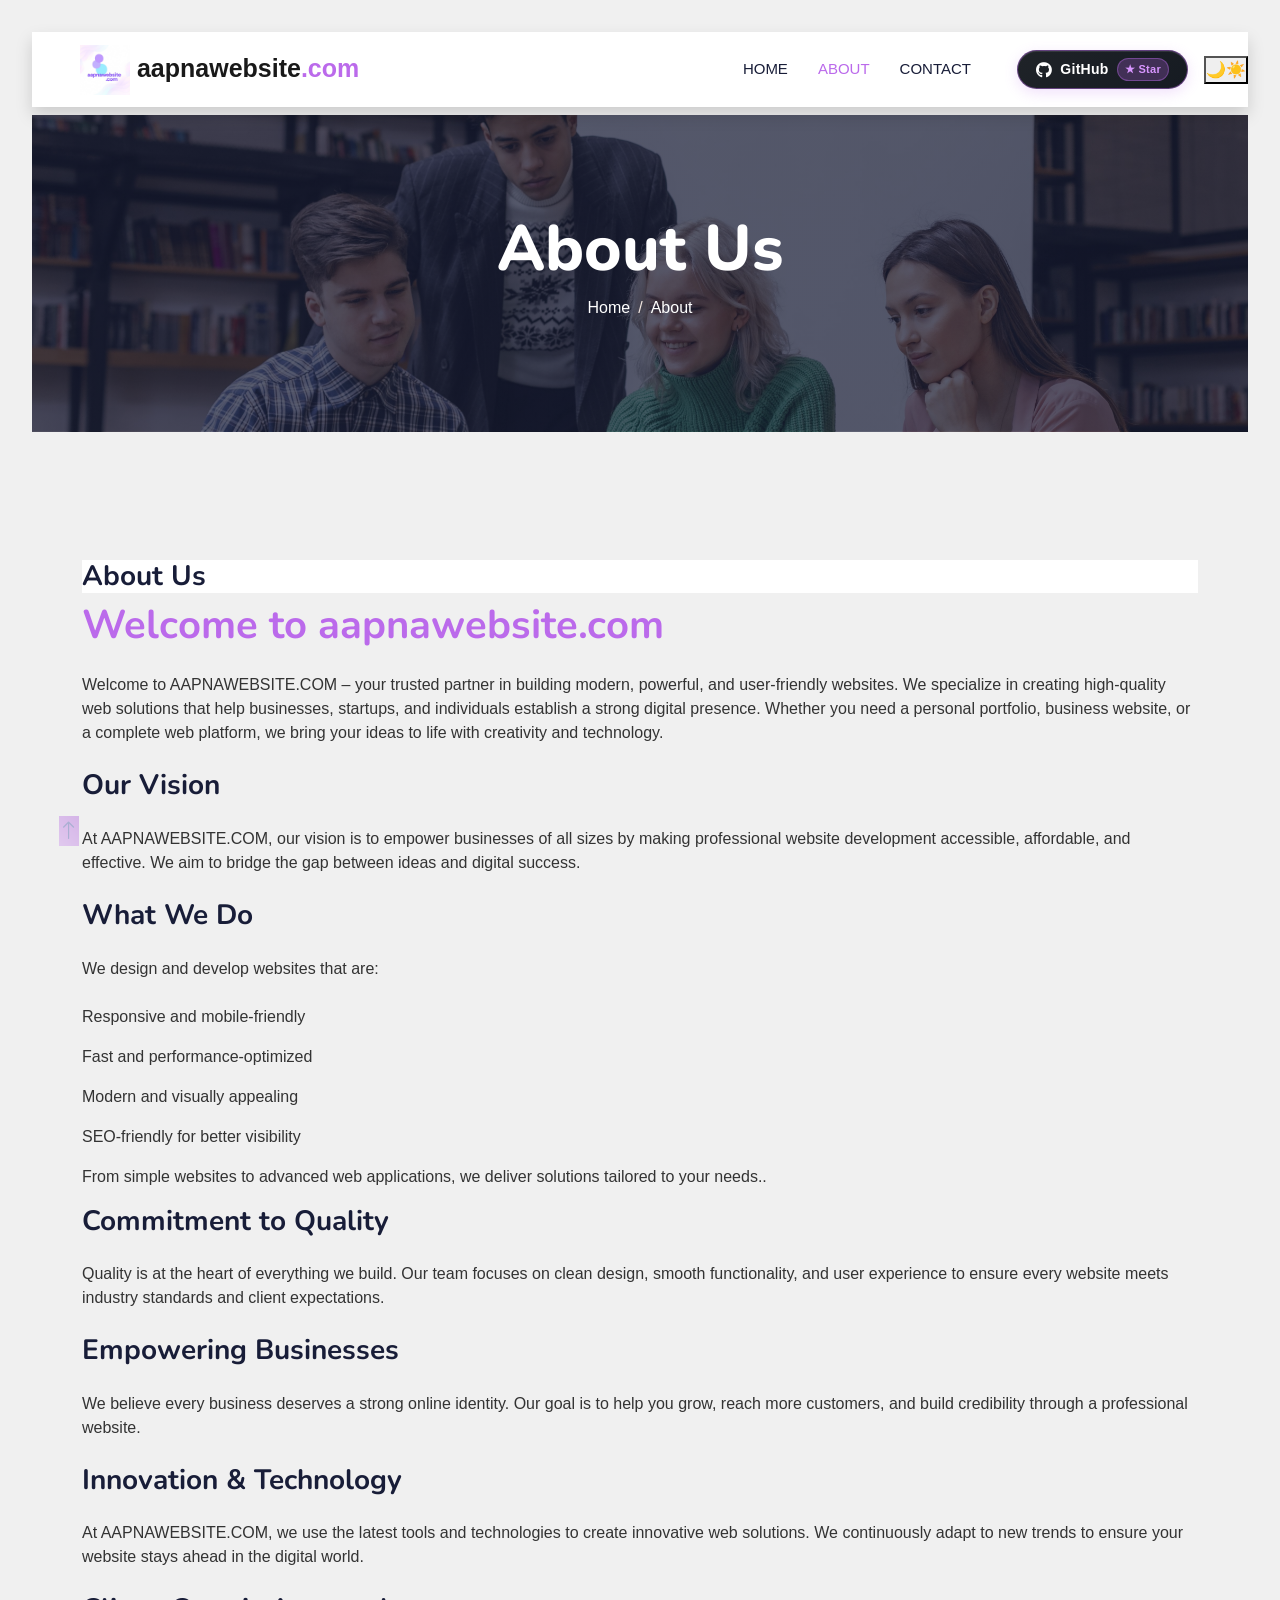
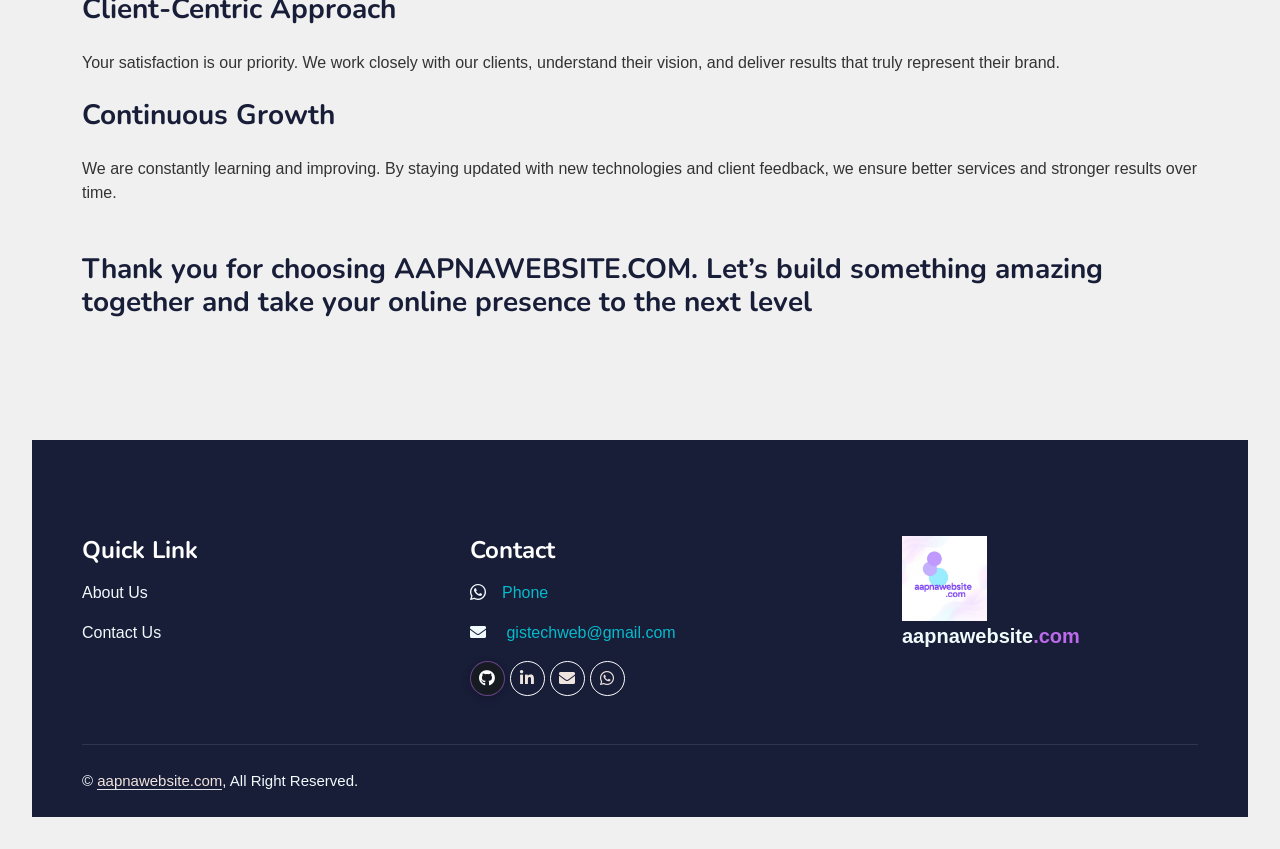
==== commit 81307036: "Update GitHub links to official https://github.com/aapnawebsite/aapnawebsite.com repository" ====
--- a/about.html
+++ b/about.html
@@ -54,15 +54,15 @@
             style="border: none;">
             <span class="navbar-toggler-icon"></span>
         </button>
-                <div class="collapse navbar-collapse" id="navbarCollapse">
+                        <div class="collapse navbar-collapse" id="navbarCollapse">
             <div class="navbar-nav ms-auto p-4 p-lg-0 align-items-lg-center">
                 <a href="index.html" class="nav-item nav-link " >Home</a>
                 <a href="about.html" class="nav-item nav-link active" style="color: #bb6aeb;">About</a>
                 <a href="contact.html" class="nav-item nav-link " >Contact</a>
-                <a href="https://github.com/sanmitjena" target="_blank" rel="noopener noreferrer" class="btn-premium-github my-2 my-lg-0 ms-lg-3" title="Visit Sanmit Jena on GitHub">
+                <a href="https://github.com/aapnawebsite/aapnawebsite.com" target="_blank" rel="noopener noreferrer" class="btn-premium-github my-2 my-lg-0 ms-lg-3" title="View aapnawebsite.com on GitHub">
                     <i class="fab fa-github"></i>
                     <span>GitHub</span>
-                    <span class="gh-badge-pill">Profile</span>
+                    <span class="gh-badge-pill">★ Star</span>
                 </a>
                 <div class="nav-item d-flex align-items-center ms-lg-3">
                     <div id="google_translate_element"></div>
@@ -166,8 +166,8 @@
                     <p class="mb-2"><i class="fa fa-envelope me-3"></i><a href="mailto:aapnawebsite@gmail.com?subject=aapnawebsite%20Inquiry&body=Hi%20Team%2C%0AI%20would%20like%20to%20know%20more...">  gistechweb@gmail.com</a></p>
                    
                                         <div class="d-flex pt-2 social-links-wrap">
-                        <a class="btn btn-outline-light btn-social btn-social-gh" href="https://github.com/sanmitjena" target="_blank" rel="noopener noreferrer" title="GitHub - sanmitjena"><i class="fab fa-github"></i></a>
-                        <a class="btn btn-outline-light btn-social" href="https://linkedin.com/in/sanmit-jena-7294b8155" target="_blank" rel="noopener noreferrer" title="LinkedIn - Sanmit Jena"><i class="fab fa-linkedin-in"></i></a>
+                        <a class="btn btn-outline-light btn-social btn-social-gh" href="https://github.com/aapnawebsite/aapnawebsite.com" target="_blank" rel="noopener noreferrer" title="aapnawebsite.com on GitHub"><i class="fab fa-github"></i></a>
+                        <a class="btn btn-outline-light btn-social" href="https://linkedin.com/in/sanmit-jena-7294b8155" target="_blank" rel="noopener noreferrer" title="LinkedIn"><i class="fab fa-linkedin-in"></i></a>
                         <a class="btn btn-outline-light btn-social" href="mailto:aapnawebsite@gmail.com?subject=aapnawebsite%20Inquiry&body=Hi%20Team%2C%0AI%20would%20like%20to%20know%20more..." title="Email Us"><i class="fa fa-envelope"></i></a>
                         <a class="btn btn-outline-light btn-social" href="https://wa.me/91894330609" target="_blank" rel="noopener noreferrer" title="Chat on WhatsApp"><i class="fab fa-whatsapp"></i></a>
                     </div>
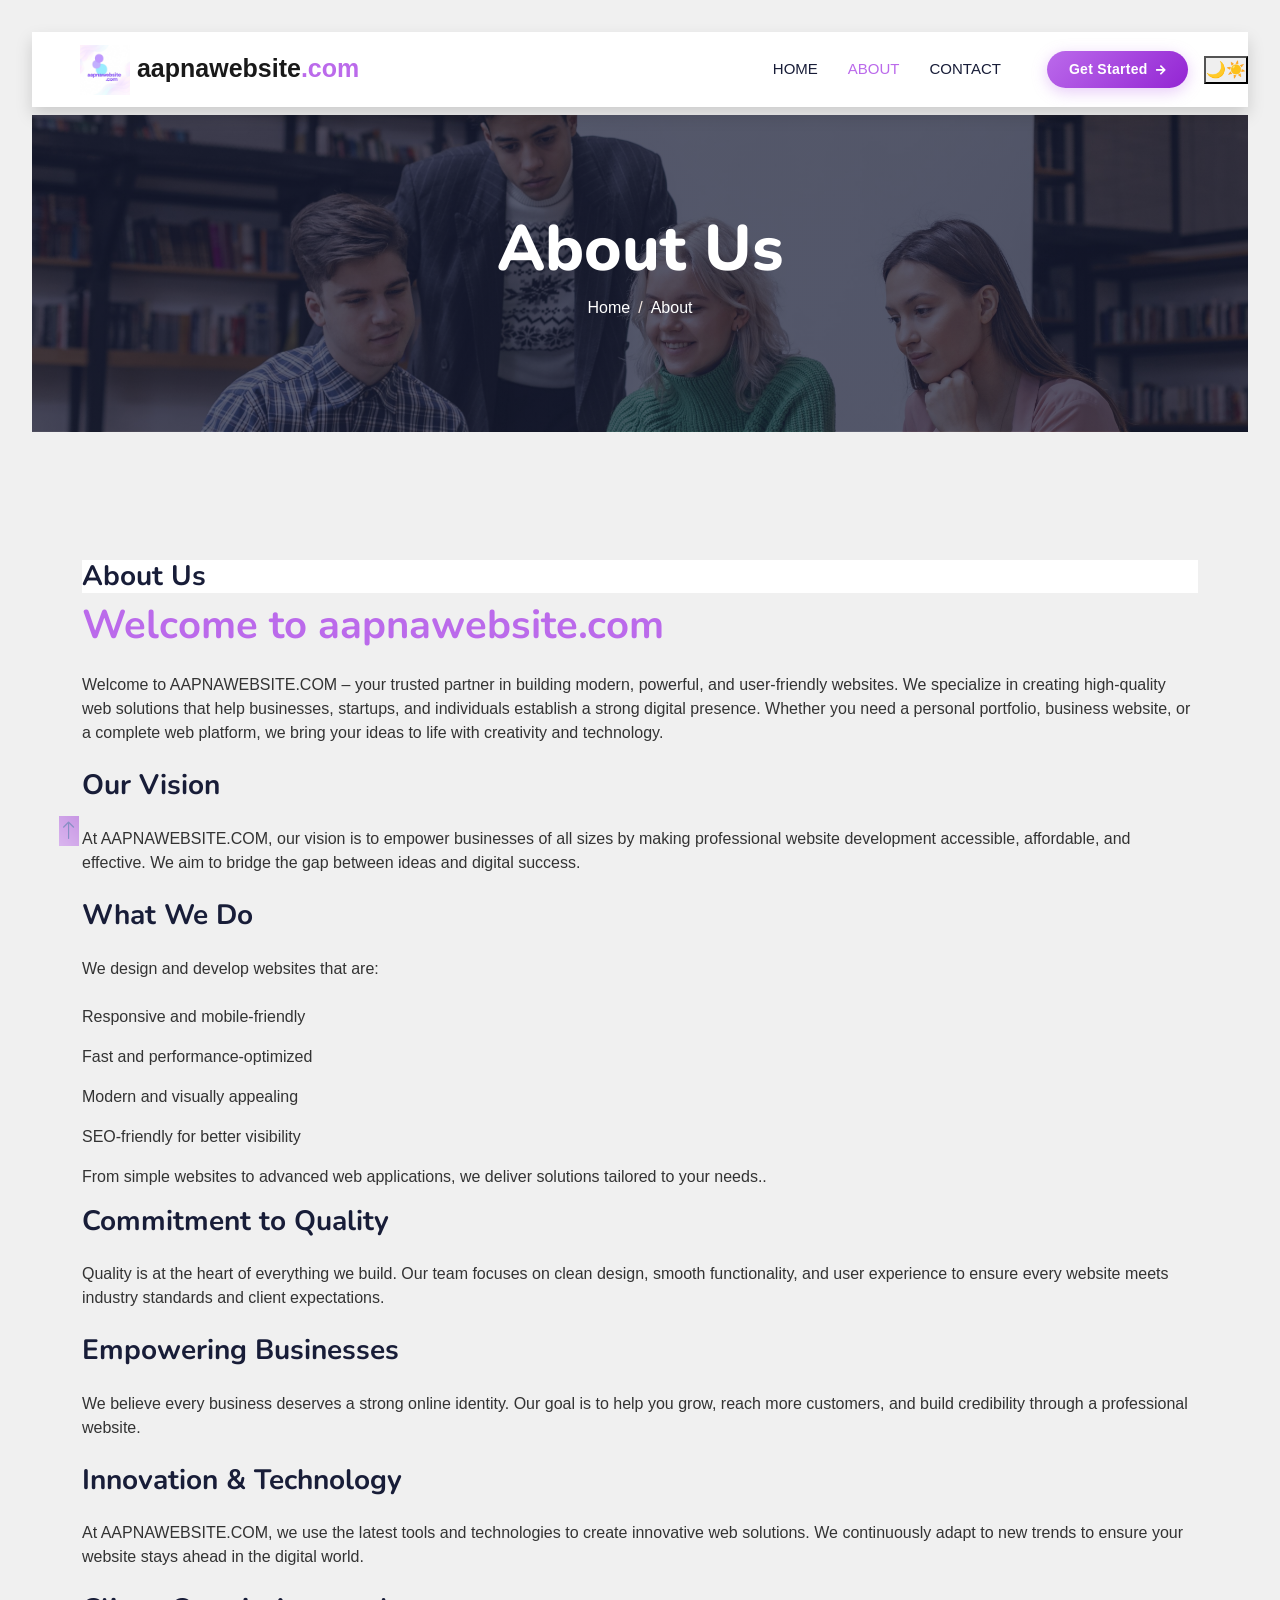
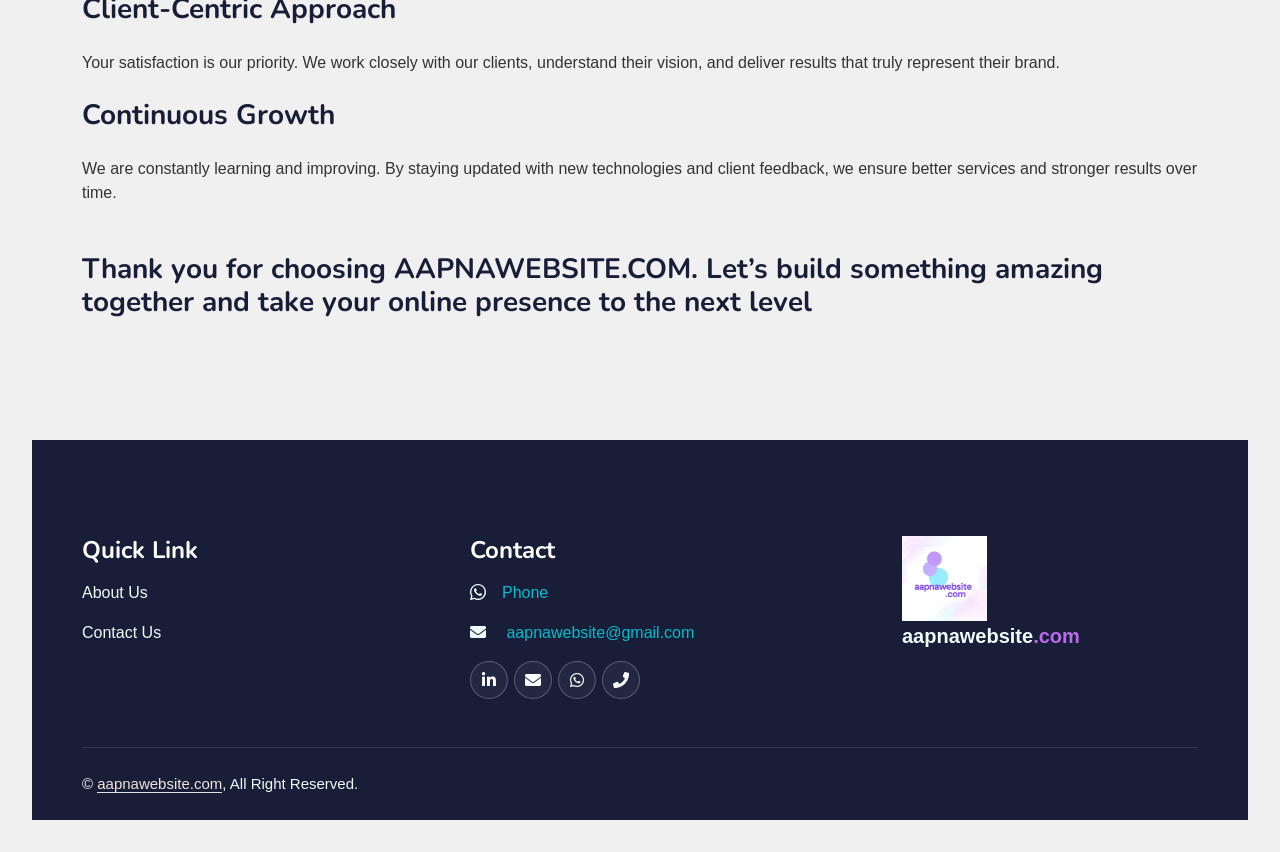
==== commit 75724c64: "Elevate site design: clean modern navbar CTA, interactive project showcase cards, and refined value " ====
--- a/about.html
+++ b/about.html
@@ -54,15 +54,14 @@
             style="border: none;">
             <span class="navbar-toggler-icon"></span>
         </button>
-                        <div class="collapse navbar-collapse" id="navbarCollapse">
+                                <div class="collapse navbar-collapse" id="navbarCollapse">
             <div class="navbar-nav ms-auto p-4 p-lg-0 align-items-lg-center">
                 <a href="index.html" class="nav-item nav-link " >Home</a>
                 <a href="about.html" class="nav-item nav-link active" style="color: #bb6aeb;">About</a>
                 <a href="contact.html" class="nav-item nav-link " >Contact</a>
-                <a href="https://github.com/aapnawebsite/aapnawebsite.com" target="_blank" rel="noopener noreferrer" class="btn-premium-github my-2 my-lg-0 ms-lg-3" title="View aapnawebsite.com on GitHub">
-                    <i class="fab fa-github"></i>
-                    <span>GitHub</span>
-                    <span class="gh-badge-pill">★ Star</span>
+                <a href="contact.html" class="btn-premium-cta ms-lg-3 my-2 my-lg-0">
+                    <span>Get Started</span>
+                    <i class="fa fa-arrow-right" style="font-size: 11px;"></i>
                 </a>
                 <div class="nav-item d-flex align-items-center ms-lg-3">
                     <div id="google_translate_element"></div>
@@ -163,13 +162,13 @@
                     <h4 class="text-white mb-3">Contact</h4>
                     <!--<p class="mb-2"><i class="fa fa-map-marker-alt me-3"></i>South Delhi, Delhi</p>-->
                     <i class="bi bi-whatsapp me-3"></i><a href="tel:+91894330609">Phone</a></p>
-                    <p class="mb-2"><i class="fa fa-envelope me-3"></i><a href="mailto:aapnawebsite@gmail.com?subject=aapnawebsite%20Inquiry&body=Hi%20Team%2C%0AI%20would%20like%20to%20know%20more...">  gistechweb@gmail.com</a></p>
+                    <p class="mb-2"><i class="fa fa-envelope me-3"></i><a href="mailto:aapnawebsite@gmail.com?subject=aapnawebsite%20Inquiry&body=Hi%20Team%2C%0AI%20would%20like%20to%20know%20more...">  aapnawebsite@gmail.com</a></p>
                    
-                                        <div class="d-flex pt-2 social-links-wrap">
-                        <a class="btn btn-outline-light btn-social btn-social-gh" href="https://github.com/aapnawebsite/aapnawebsite.com" target="_blank" rel="noopener noreferrer" title="aapnawebsite.com on GitHub"><i class="fab fa-github"></i></a>
+                                        <div class="d-flex pt-2">
                         <a class="btn btn-outline-light btn-social" href="https://linkedin.com/in/sanmit-jena-7294b8155" target="_blank" rel="noopener noreferrer" title="LinkedIn"><i class="fab fa-linkedin-in"></i></a>
                         <a class="btn btn-outline-light btn-social" href="mailto:aapnawebsite@gmail.com?subject=aapnawebsite%20Inquiry&body=Hi%20Team%2C%0AI%20would%20like%20to%20know%20more..." title="Email Us"><i class="fa fa-envelope"></i></a>
                         <a class="btn btn-outline-light btn-social" href="https://wa.me/91894330609" target="_blank" rel="noopener noreferrer" title="Chat on WhatsApp"><i class="fab fa-whatsapp"></i></a>
+                        <a class="btn btn-outline-light btn-social" href="tel:+91894330609" title="Call Us"><i class="fa fa-phone"></i></a>
                     </div>
                 </div>
 
--- a/css/style.css
+++ b/css/style.css
@@ -994,187 +994,310 @@
 }
 
 /* ==========================================================================
-   PREMIUM GITHUB INTEGRATION & BRAND STYLING
+   PREMIUM MODERN DESIGN SYSTEM - AAPNAWEBSITE.COM
    ========================================================================== */
 
-/* Navbar Premium GitHub Button */
-.btn-premium-github {
+/* Modern Navbar CTA */
+.btn-premium-cta {
     display: inline-flex;
     align-items: center;
     gap: 8px;
-    padding: 7px 18px;
-    background: linear-gradient(135deg, #1f2328 0%, #161b22 100%);
+    padding: 8px 22px;
+    background: linear-gradient(135deg, #bb6aeb 0%, #9325d3 100%);
     color: #ffffff !important;
-    border: 1px solid rgba(187, 106, 235, 0.45);
     border-radius: 50px;
     font-size: 14px;
     font-weight: 600;
     letter-spacing: 0.3px;
     text-decoration: none !important;
-    box-shadow: 0 4px 14px rgba(187, 106, 235, 0.2), inset 0 1px 0 rgba(255, 255, 255, 0.1);
+    box-shadow: 0 4px 15px rgba(187, 106, 235, 0.35);
     transition: all 0.3s cubic-bezier(0.16, 1, 0.3, 1);
     position: relative;
     overflow: hidden;
-}
-
-.btn-premium-github::before {
+    border: none;
+}
+
+.btn-premium-cta::before {
     content: '';
     position: absolute;
     top: 0;
     left: -100%;
     width: 60%;
     height: 100%;
-    background: linear-gradient(90deg, transparent, rgba(255, 255, 255, 0.15), transparent);
+    background: linear-gradient(90deg, transparent, rgba(255, 255, 255, 0.25), transparent);
     transition: left 0.6s ease;
 }
 
-.btn-premium-github:hover::before {
+.btn-premium-cta:hover::before {
     left: 120%;
 }
 
-.btn-premium-github:hover {
-    background: linear-gradient(135deg, #24292f 0%, #0d1117 100%);
+.btn-premium-cta:hover {
+    background: linear-gradient(135deg, #c780f2 0%, #a438e3 100%);
+    transform: translateY(-2px);
+    box-shadow: 0 8px 25px rgba(187, 106, 235, 0.5);
+    color: #ffffff !important;
+}
+
+/* Feature & Benefit Highlights */
+.feature-badge-item {
+    display: flex;
+    align-items: center;
+    gap: 12px;
+    padding: 12px 18px;
+    background: #f8fafc;
+    border: 1px solid #e2e8f0;
+    border-radius: 12px;
+    margin-bottom: 12px;
+    transition: all 0.3s ease;
+}
+
+.feature-badge-item:hover {
+    background: #ffffff;
     border-color: #bb6aeb;
-    color: #ffffff !important;
-    transform: translateY(-2px);
-    box-shadow: 0 6px 20px rgba(187, 106, 235, 0.4), 0 0 12px rgba(187, 106, 235, 0.3);
-}
-
-.btn-premium-github i.fa-github {
+    transform: translateX(4px);
+    box-shadow: 0 4px 16px rgba(187, 106, 235, 0.12);
+}
+
+.feature-badge-icon {
+    width: 36px;
+    height: 36px;
+    border-radius: 8px;
+    background: rgba(187, 106, 235, 0.12);
+    color: #bb6aeb;
+    display: flex;
+    align-items: center;
+    justify-content: center;
     font-size: 16px;
-    color: #ffffff;
-    transition: transform 0.3s ease;
-}
-
-.btn-premium-github:hover i.fa-github {
-    transform: rotate(10deg) scale(1.15);
-}
-
-.btn-premium-github .gh-badge-pill {
-    background: rgba(187, 106, 235, 0.25);
-    color: #d896ff;
-    padding: 2px 7px;
-    border-radius: 12px;
+    flex-shrink: 0;
+}
+
+.feature-badge-text h6 {
+    margin: 0;
+    font-size: 14px;
+    font-weight: 700;
+    color: #1e293b;
+}
+
+.feature-badge-text p {
+    margin: 0;
+    font-size: 12px;
+    color: #64748b;
+}
+
+/* Premium Project Showcase Cards */
+.projects-showcase-wrapper {
+    display: flex;
+    flex-direction: column;
+    gap: 18px;
+    margin-bottom: 24px;
+}
+
+.premium-project-card {
+    background: #ffffff;
+    border: 1px solid #e2e8f0;
+    border-radius: 16px;
+    padding: 22px 24px;
+    transition: all 0.35s cubic-bezier(0.16, 1, 0.3, 1);
+    box-shadow: 0 4px 18px rgba(0, 0, 0, 0.04);
+    position: relative;
+    overflow: hidden;
+}
+
+.premium-project-card::before {
+    content: '';
+    position: absolute;
+    top: 0;
+    left: 0;
+    width: 4px;
+    height: 100%;
+    background: linear-gradient(180deg, #bb6aeb 0%, #9325d3 100%);
+    opacity: 0.8;
+    transition: width 0.3s ease;
+}
+
+.premium-project-card:hover::before {
+    width: 6px;
+}
+
+.premium-project-card:hover {
+    border-color: #bb6aeb;
+    transform: translateY(-3px);
+    box-shadow: 0 12px 28px rgba(187, 106, 235, 0.15);
+}
+
+.project-card-header {
+    display: flex;
+    align-items: center;
+    justify-content: space-between;
+    margin-bottom: 10px;
+}
+
+.project-status-pill {
+    display: inline-flex;
+    align-items: center;
+    gap: 6px;
     font-size: 11px;
     font-weight: 700;
-    border: 1px solid rgba(187, 106, 235, 0.4);
-}
-
-/* Footer GitHub Social Button */
-.footer .btn.btn-social.btn-social-gh {
-    background: #161b22;
-    border-color: rgba(187, 106, 235, 0.5);
+    text-transform: uppercase;
+    letter-spacing: 0.5px;
+    color: #059669;
+    background: #ecfdf5;
+    padding: 3px 10px;
+    border-radius: 20px;
+    border: 1px solid #a7f3d0;
+}
+
+.project-status-dot {
+    width: 7px;
+    height: 7px;
+    border-radius: 50%;
+    background: #10b981;
+    animation: statusPulse 2s infinite;
+}
+
+@keyframes statusPulse {
+    0% { transform: scale(0.95); box-shadow: 0 0 0 0 rgba(16, 185, 129, 0.7); }
+    70% { transform: scale(1); box-shadow: 0 0 0 6px rgba(16, 185, 129, 0); }
+    100% { transform: scale(0.95); box-shadow: 0 0 0 0 rgba(16, 185, 129, 0); }
+}
+
+.project-category-tag {
+    font-size: 12px;
+    font-weight: 600;
+    color: #bb6aeb;
+}
+
+.project-card-title {
+    font-size: 18px;
+    font-weight: 700;
+    color: #1e293b;
+    margin-bottom: 6px;
+}
+
+.project-card-desc {
+    font-size: 13.5px;
+    color: #64748b;
+    line-height: 1.5;
+    margin-bottom: 14px;
+}
+
+.project-tech-tags {
+    display: flex;
+    flex-wrap: wrap;
+    gap: 6px;
+    margin-bottom: 16px;
+}
+
+.project-tech-tag {
+    font-size: 11px;
+    font-weight: 600;
+    background: #f1f5f9;
+    color: #475569;
+    padding: 3px 8px;
+    border-radius: 6px;
+    border: 1px solid #e2e8f0;
+}
+
+.project-card-link-btn {
+    display: inline-flex;
+    align-items: center;
+    gap: 8px;
+    font-size: 13px;
+    font-weight: 700;
+    color: #bb6aeb;
+    text-decoration: none !important;
+    transition: all 0.25s ease;
+}
+
+.project-card-link-btn i {
+    transition: transform 0.25s ease;
+}
+
+.project-card-link-btn:hover {
+    color: #9325d3;
+}
+
+.project-card-link-btn:hover i {
+    transform: translate(3px, -3px);
+}
+
+/* Call to Action Box */
+.project-cta-banner {
+    background: linear-gradient(135deg, #181d38 0%, #121526 100%);
+    border-radius: 14px;
+    padding: 20px;
     color: #ffffff;
-    position: relative;
-    box-shadow: 0 2px 8px rgba(0, 0, 0, 0.2);
-}
-
-.footer .btn.btn-social.btn-social-gh:hover {
+    display: flex;
+    align-items: center;
+    justify-content: space-between;
+    gap: 16px;
+    margin-top: 10px;
+    border: 1px solid rgba(187, 106, 235, 0.3);
+}
+
+.project-cta-text h5 {
+    color: #ffffff;
+    font-size: 16px;
+    margin-bottom: 4px;
+    font-weight: 700;
+}
+
+.project-cta-text p {
+    color: #94a3b8;
+    font-size: 13px;
+    margin: 0;
+}
+
+.project-cta-btn {
+    display: inline-flex;
+    align-items: center;
+    gap: 8px;
+    padding: 9px 20px;
+    background: #bb6aeb;
+    color: #ffffff !important;
+    border-radius: 8px;
+    font-size: 13px;
+    font-weight: 600;
+    text-decoration: none !important;
+    white-space: nowrap;
+    transition: all 0.3s ease;
+}
+
+.project-cta-btn:hover {
+    background: #9325d3;
+    transform: translateY(-2px);
+    box-shadow: 0 4px 12px rgba(187, 106, 235, 0.4);
+}
+
+/* Footer Social Icon Styling */
+.footer .btn.btn-social {
+    margin-right: 6px;
+    width: 38px;
+    height: 38px;
+    display: flex;
+    align-items: center;
+    justify-content: center;
+    color: #ffffff;
+    border: 1px solid rgba(255, 255, 255, 0.25);
+    border-radius: 50%;
+    transition: all 0.3s ease;
+    background: rgba(255, 255, 255, 0.05);
+}
+
+.footer .btn.btn-social:hover {
+    color: #ffffff !important;
     background: #bb6aeb;
     border-color: #bb6aeb;
-    color: #ffffff !important;
-    transform: translateY(-3px) scale(1.08);
-    box-shadow: 0 6px 18px rgba(187, 106, 235, 0.55);
-}
-
-/* Premium Projects GitHub Showcase Card */
-.premium-gh-card {
-    background: linear-gradient(135deg, #181d38 0%, #121526 100%);
-    border: 1px solid rgba(187, 106, 235, 0.35);
-    border-radius: 16px;
-    padding: 24px;
-    margin-top: 24px;
-    position: relative;
-    box-shadow: 0 12px 32px rgba(24, 29, 56, 0.15), 0 4px 12px rgba(187, 106, 235, 0.1);
-    transition: all 0.35s cubic-bezier(0.16, 1, 0.3, 1);
-    overflow: hidden;
-}
-
-.premium-gh-card::after {
-    content: '';
-    position: absolute;
-    top: -50px;
-    right: -50px;
-    width: 140px;
-    height: 140px;
-    background: radial-gradient(circle, rgba(187, 106, 235, 0.2) 0%, transparent 70%);
-    border-radius: 50%;
-    pointer-events: none;
-}
-
-.premium-gh-card:hover {
-    border-color: #bb6aeb;
     transform: translateY(-3px);
-    box-shadow: 0 16px 40px rgba(187, 106, 235, 0.25), 0 6px 20px rgba(0, 0, 0, 0.2);
-}
-
-.premium-gh-header {
-    display: flex;
-    align-items: center;
-    justify-content: space-between;
-    margin-bottom: 12px;
-}
-
-.premium-gh-tag {
-    display: inline-flex;
-    align-items: center;
-    gap: 6px;
-    font-size: 12px;
-    font-weight: 700;
-    text-transform: uppercase;
-    letter-spacing: 0.8px;
-    color: #bb6aeb;
-    background: rgba(187, 106, 235, 0.12);
-    padding: 4px 12px;
-    border-radius: 20px;
-    border: 1px solid rgba(187, 106, 235, 0.3);
-}
-
-.premium-gh-tag i {
-    font-size: 13px;
-}
-
-.premium-gh-title {
-    color: #ffffff;
-    font-size: 18px;
-    font-weight: 700;
-    margin-bottom: 8px;
-}
-
-.premium-gh-desc {
-    color: #cbd5e1;
-    font-size: 14px;
-    line-height: 1.55;
-    margin-bottom: 16px;
-}
-
-.premium-gh-btn {
-    display: inline-flex;
-    align-items: center;
-    gap: 10px;
-    background: linear-gradient(135deg, #bb6aeb 0%, #9325d3 100%);
-    color: #ffffff !important;
-    padding: 10px 22px;
-    border-radius: 10px;
-    font-size: 14px;
-    font-weight: 600;
-    text-decoration: none !important;
-    border: none;
-    box-shadow: 0 4px 14px rgba(187, 106, 235, 0.35);
+    box-shadow: 0 4px 12px rgba(187, 106, 235, 0.45);
+}
+
+/* Step box enhancements */
+.step-box {
     transition: all 0.3s ease;
 }
 
-.premium-gh-btn:hover {
-    background: linear-gradient(135deg, #caa3f2 0%, #bb6aeb 100%);
-    color: #ffffff !important;
-    transform: translateY(-2px);
-    box-shadow: 0 8px 24px rgba(187, 106, 235, 0.5);
-}
-
-.premium-gh-btn .gh-arrow-icon {
-    transition: transform 0.3s ease;
-}
-
-.premium-gh-btn:hover .gh-arrow-icon {
-    transform: translateX(4px);
-}
+.step-box:hover {
+    transform: translateY(-6px);
+}
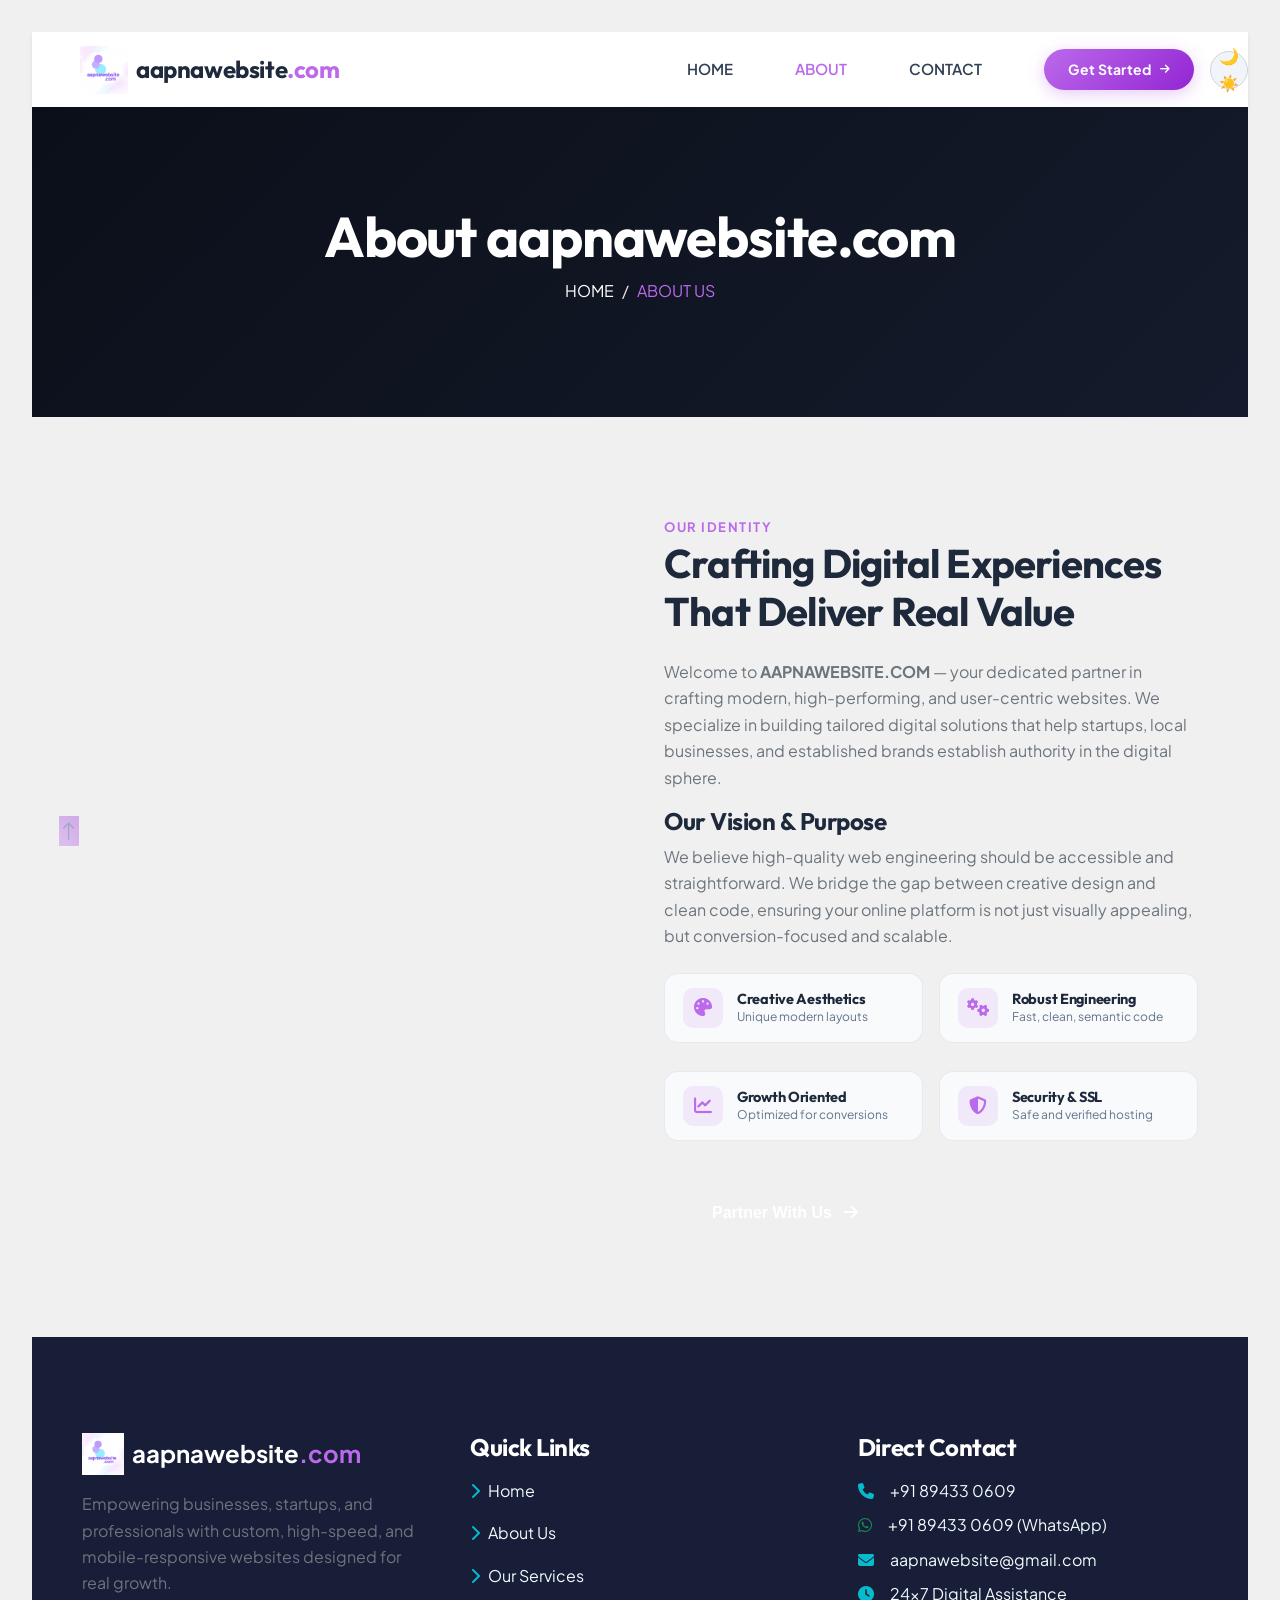
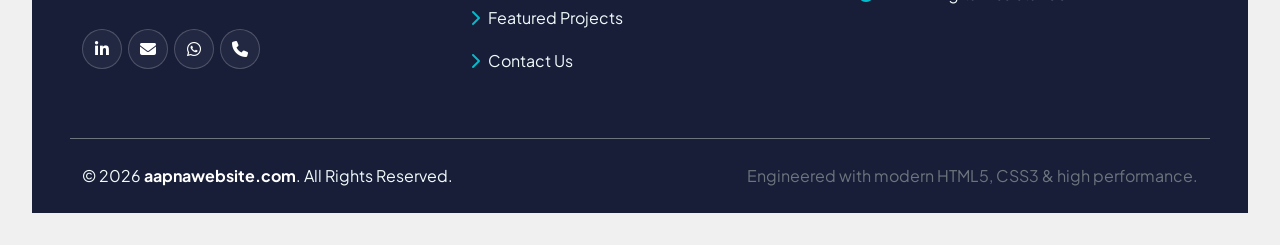
==== commit b15b556f: "Complete website modernization: Outfit typography, Stats strip, Core services grid, interactive proj" ====
--- a/about.html
+++ b/about.html
@@ -3,23 +3,22 @@
 
 <head>
     <meta charset="utf-8">
-    <title>aapnawebsite.com: About Us</title>
+    <meta name="google-translate-customization" content="9f841e7780177523-3214ceb76f765f38-gc38c6fe6f9d06436-c">
+    <title>About Us | aapnawebsite.com</title>
     <meta content="width=device-width, initial-scale=1.0" name="viewport">
-    <meta content="" name="keywords">
-    <meta content="" name="description">
+    <meta content="website design, web development, responsive design, custom business website, SEO, ecommerce, aapnawebsite" name="keywords">
+    <meta content="aapnawebsite.com creates modern, high-performance, and responsive websites for businesses, startups, and individuals to scale their online presence." name="description">
 
     <!-- Favicon -->
-    <link href="img/logo.png" rel="icon">
+    <link rel="icon" type="image/png" href="img/logo.png">
 
     <!-- Google Web Fonts -->
     <link rel="preconnect" href="https://fonts.googleapis.com">
     <link rel="preconnect" href="https://fonts.gstatic.com" crossorigin>
-    <link
-        href="https://fonts.googleapis.com/css2?family=Heebo:wght@400;500;600&family=Nunito:wght@600;700;800&display=swap"
-        rel="stylesheet">
+    <link href="https://fonts.googleapis.com/css2?family=Outfit:wght@400;500;600;700;800&family=Plus+Jakarta+Sans:wght@400;500;600;700;800&display=swap" rel="stylesheet">
 
     <!-- Icon Font Stylesheet -->
-    <link href="https://cdnjs.cloudflare.com/ajax/libs/font-awesome/5.10.0/css/all.min.css" rel="stylesheet">
+    <link href="https://cdnjs.cloudflare.com/ajax/libs/font-awesome/6.5.1/css/all.min.css" rel="stylesheet">
     <link href="https://cdn.jsdelivr.net/npm/bootstrap-icons@1.4.1/font/bootstrap-icons.css" rel="stylesheet">
 
     <!-- Libraries Stylesheet -->
@@ -28,143 +27,141 @@
 
     <!-- Customized Bootstrap Stylesheet -->
     <link href="css/bootstrap.min.css" rel="stylesheet">
-
     <!-- Template Stylesheet -->
     <link href="css/style.css" rel="stylesheet">
 </head>
 
 <body>
     <!-- Spinner Start -->
-    <div id="spinner"
-        class="show bg-white position-fixed translate-middle w-100 vh-100 top-50 start-50 d-flex align-items-center justify-content-center">
+    <div id="spinner" class="show bg-white position-fixed translate-middle w-100 vh-100 top-50 start-50 d-flex align-items-center justify-content-center">
         <div class="spinner-border text-primary" style="width: 3rem; height: 3rem;" role="status">
             <span class="sr-only">Loading...</span>
         </div>
     </div>
     <!-- Spinner End -->
-
-
     <!-- Navbar Start -->
-    <nav class="navbar navbar-expand-lg bg-white navbar-light shadow sticky-top p-0">
+    <nav class="navbar navbar-expand-lg bg-white navbar-light shadow-sm sticky-top p-0">
         <a href="index.html" class="navbar-brand d-flex align-items-center px-4 px-lg-5">
-            <p class="m-0 fw-bold" style="font-size: 25px;"><img src="img/logo.png" alt="" height="50px"> aapnawebsite<span
-                    style="color: #bb6aeb;">.com </span></p>
+            <img src="img/logo.png" alt="aapnawebsite logo" height="48" class="me-2">
+            <span class="m-0 fw-bold" style="font-size: 24px; color: #1e293b;">aapnawebsite<span style="color: #bb6aeb;">.com</span></span>
         </a>
-        <button type="button" class="navbar-toggler me-4" data-bs-toggle="collapse" data-bs-target="#navbarCollapse"
-            style="border: none;">
+        <button type="button" class="navbar-toggler me-4" data-bs-toggle="collapse" data-bs-target="#navbarCollapse" style="border: none;">
             <span class="navbar-toggler-icon"></span>
         </button>
-                                <div class="collapse navbar-collapse" id="navbarCollapse">
+        <div class="collapse navbar-collapse" id="navbarCollapse">
             <div class="navbar-nav ms-auto p-4 p-lg-0 align-items-lg-center">
-                <a href="index.html" class="nav-item nav-link " >Home</a>
-                <a href="about.html" class="nav-item nav-link active" style="color: #bb6aeb;">About</a>
-                <a href="contact.html" class="nav-item nav-link " >Contact</a>
+                <a href="index.html" class="nav-item nav-link ">Home</a>
+                <a href="about.html" class="nav-item nav-link active">About</a>
+                <a href="contact.html" class="nav-item nav-link ">Contact</a>
                 <a href="contact.html" class="btn-premium-cta ms-lg-3 my-2 my-lg-0">
                     <span>Get Started</span>
                     <i class="fa fa-arrow-right" style="font-size: 11px;"></i>
                 </a>
                 <div class="nav-item d-flex align-items-center ms-lg-3">
                     <div id="google_translate_element"></div>
-                    <button id="theme-toggle">🌙☀️</button>
+                    <button id="theme-toggle" title="Toggle Theme" aria-label="Toggle Theme">🌙☀️</button>
                 </div>
             </div>
         </div>
     </nav>
     <!-- Navbar End -->
-
     <!-- Header Start -->
-    <div class="container-fluid p-0 mb-4 py-2">
-    <div class="container-fluid bg-primary py-5 mb-5 page-header">
+    <div class="container-fluid bg-primary py-5 mb-5 page-header" style="background: linear-gradient(135deg, #0b0f19 0%, #151b2c 100%);">
         <div class="container py-5">
             <div class="row justify-content-center">
                 <div class="col-lg-10 text-center">
-                    <h1 class="display-3 text-white animated slideInDown">About Us</h1>
+                    <h1 class="display-4 text-white animated slideInDown fw-bold">About aapnawebsite.com</h1>
                     <nav aria-label="breadcrumb">
-                        <ol class="breadcrumb justify-content-center">
-                            <li class="breadcrumb-item"><a class="text-white" href="index.html">Home</a></li>
-                            <li class="breadcrumb-item text-white active" aria-current="page">About</li>
+                        <ol class="breadcrumb justify-content-center text-uppercase">
+                            <li class="breadcrumb-item"><a class="text-white text-decoration-none" href="index.html">Home</a></li>
+                            <li class="breadcrumb-item text-white active" aria-current="page" style="color: #bb6aeb !important;">About Us</li>
                         </ol>
                     </nav>
                 </div>
             </div>
         </div>
     </div>
-</div>
     <!-- Header End -->
 
-    <!-- About Start -->
+    <!-- About Section Start -->
     <div class="container-xxl py-5">
         <div class="container">
-            <div class="row g-5">
-
-                <div class="col-lg-12 wow fadeInUp" data-wow-delay="0.3s">
-                    <h3 class="section-title bg-white text-start pe-3">About Us</h3>
-                    <h1 class="mb-4" style="color: #bb6aeb;">Welcome to aapnawebsite.com</h1>
-                    <p class="mb-4">
-                       Welcome to AAPNAWEBSITE.COM – your trusted partner in building modern, powerful, and user-friendly websites. We specialize in creating high-quality web solutions that help businesses, startups, and individuals establish a strong digital presence. Whether you need a personal portfolio, business website, or a complete web platform, we bring your ideas to life with creativity and technology.
+            <div class="row g-5 align-items-center">
+                <div class="col-lg-6 wow fadeInUp" data-wow-delay="0.1s" style="min-height: 450px;">
+                    <div class="position-relative h-100 rounded-4 overflow-hidden shadow-lg">
+                        <img class="img-fluid position-absolute w-100 h-100" src="img/about.jpg" alt="About Us" style="object-fit: cover;">
+                    </div>
+                </div>
+                <div class="col-lg-6 wow fadeInUp" data-wow-delay="0.3s">
+                    <span class="text-uppercase fw-bold" style="color: #bb6aeb; letter-spacing: 1.5px; font-size: 13px;">Our Identity</span>
+                    <h2 class="display-6 fw-bold mb-4" style="color: #1e293b;">Crafting Digital Experiences That Deliver Real Value</h2>
+                    <p class="mb-3 text-muted">
+                        Welcome to <strong>AAPNAWEBSITE.COM</strong> — your dedicated partner in crafting modern, high-performing, and user-centric websites. We specialize in building tailored digital solutions that help startups, local businesses, and established brands establish authority in the digital sphere.
                     </p>
 
-                    <h3 class="mb-4">Our Vision</h3>
-                    <p class="mb-4">At AAPNAWEBSITE.COM, our vision is to empower businesses of all sizes by making professional website development accessible, affordable, and effective. We aim to bridge the gap between ideas and digital success.</p>
-
-                    <h3 class="mb-4">What We Do</h3>
-                    <p class="mb-4">We design and develop websites that are:
-
-<p>Responsive and mobile-friendly</p>
-<p>Fast and performance-optimized</p>
-<p>Modern and visually appealing</p>
-<p>SEO-friendly for better visibility</p>
-
-From simple websites to advanced web applications, we deliver solutions tailored to your needs..</p>
-
-                    <h3 class="mb-4">Commitment to Quality</h3>
-
-                    <p class="mb-4">Quality is at the heart of everything we build. Our team focuses on clean design, smooth functionality, and user experience to ensure every website meets industry standards and client expectations.</p>
-
-                    <h3 class="mb-4">Empowering Businesses</h3>
-
-                    <p class="mb-4">We believe every business deserves a strong online identity. Our goal is to help you grow, reach more customers, and build credibility through a professional website.</p>
-
-                    <h3 class="mb-4">Innovation & Technology</h3>
-
-                    <p class="mb-4">At AAPNAWEBSITE.COM, we use the latest tools and technologies to create innovative web solutions. We continuously adapt to new trends to ensure your website stays ahead in the digital world.</p>
-
-                    <h3 class="mb-4">Client-Centric Approach</h3>
-
-                    <p class="mb-4">Your satisfaction is our priority. We work closely with our clients, understand their vision, and deliver results that truly represent their brand.</p>
-
-                    <h3 class="mb-4">Continuous Growth</h3>
-
-                    <p class="mb-4">We are constantly learning and improving. By staying updated with new technologies and client feedback, we ensure better services and stronger results over time.</p>
-
-                    <h3 class=" mt-5 mb-4">Thank you for choosing AAPNAWEBSITE.COM.
-Let’s build something amazing together and take your online presence to the next level </h3>
-
-                </div>
-
-            </div>
-        </div>
-    </div>
-    <!-- About End -->
-
-
+                    <h4 class="fw-bold mb-2" style="color: #1e293b;">Our Vision & Purpose</h4>
+                    <p class="mb-4 text-muted">
+                        We believe high-quality web engineering should be accessible and straightforward. We bridge the gap between creative design and clean code, ensuring your online platform is not just visually appealing, but conversion-focused and scalable.
+                    </p>
+
+                    <div class="row g-3 mb-4">
+                        <div class="col-sm-6">
+                            <div class="feature-badge-item">
+                                <div class="feature-badge-icon"><i class="fa fa-palette"></i></div>
+                                <div class="feature-badge-text">
+                                    <h6>Creative Aesthetics</h6>
+                                    <p>Unique modern layouts</p>
+                                </div>
+                            </div>
+                        </div>
+                        <div class="col-sm-6">
+                            <div class="feature-badge-item">
+                                <div class="feature-badge-icon"><i class="fa fa-gears"></i></div>
+                                <div class="feature-badge-text">
+                                    <h6>Robust Engineering</h6>
+                                    <p>Fast, clean, semantic code</p>
+                                </div>
+                            </div>
+                        </div>
+                        <div class="col-sm-6">
+                            <div class="feature-badge-item">
+                                <div class="feature-badge-icon"><i class="fa fa-chart-line"></i></div>
+                                <div class="feature-badge-text">
+                                    <h6>Growth Oriented</h6>
+                                    <p>Optimized for conversions</p>
+                                </div>
+                            </div>
+                        </div>
+                        <div class="col-sm-6">
+                            <div class="feature-badge-item">
+                                <div class="feature-badge-icon"><i class="fa fa-shield-halved"></i></div>
+                                <div class="feature-badge-text">
+                                    <h6>Security & SSL</h6>
+                                    <p>Safe and verified hosting</p>
+                                </div>
+                            </div>
+                        </div>
+                    </div>
+
+                    <a class="btn btn-primary py-3 px-5 mt-2" href="contact.html" style="border-radius: 50px;">
+                        Partner With Us <i class="fa fa-arrow-right ms-2"></i>
+                    </a>
+                </div>
+            </div>
+        </div>
+    </div>
+    <!-- About Section End -->
     <!-- Footer Start -->
     <div class="container-fluid bg-dark text-light footer pt-5 mt-5 wow fadeIn" data-wow-delay="0.1s">
         <div class="container py-5">
             <div class="row g-5">
                 <div class="col-lg-4 col-md-6">
-                    <h4 class="text-white mb-3">Quick Link</h4>
-                    <p><a class="text-light" href="about.html">About Us</a></p>
-                    
-                    <p><a class="text-light" href="contact.html">Contact Us</a></p>
-                </div>
-                <div class="col-lg-4 col-md-6">
-                    <h4 class="text-white mb-3">Contact</h4>
-                    <!--<p class="mb-2"><i class="fa fa-map-marker-alt me-3"></i>South Delhi, Delhi</p>-->
-                    <i class="bi bi-whatsapp me-3"></i><a href="tel:+91894330609">Phone</a></p>
-                    <p class="mb-2"><i class="fa fa-envelope me-3"></i><a href="mailto:aapnawebsite@gmail.com?subject=aapnawebsite%20Inquiry&body=Hi%20Team%2C%0AI%20would%20like%20to%20know%20more...">  aapnawebsite@gmail.com</a></p>
-                   
-                                        <div class="d-flex pt-2">
+                    <div class="d-flex align-items-center mb-3">
+                        <img src="img/logo.png" alt="aapnawebsite.com" height="42" class="me-2">
+                        <span class="fw-bold fs-4 text-white">aapnawebsite<span style="color: #bb6aeb;">.com</span></span>
+                    </div>
+                    <p class="text-muted mb-4">Empowering businesses, startups, and professionals with custom, high-speed, and mobile-responsive websites designed for real growth.</p>
+                    <div class="d-flex pt-2">
                         <a class="btn btn-outline-light btn-social" href="https://linkedin.com/in/sanmit-jena-7294b8155" target="_blank" rel="noopener noreferrer" title="LinkedIn"><i class="fab fa-linkedin-in"></i></a>
                         <a class="btn btn-outline-light btn-social" href="mailto:aapnawebsite@gmail.com?subject=aapnawebsite%20Inquiry&body=Hi%20Team%2C%0AI%20would%20like%20to%20know%20more..." title="Email Us"><i class="fa fa-envelope"></i></a>
                         <a class="btn btn-outline-light btn-social" href="https://wa.me/91894330609" target="_blank" rel="noopener noreferrer" title="Chat on WhatsApp"><i class="fab fa-whatsapp"></i></a>
@@ -172,30 +169,40 @@
                     </div>
                 </div>
 
-                <div class="position-relative mx-auto" style="max-width: 300px;">
-                        <p class="m-0 fw-bold" style="font-size: 20px;"><img src="img/logo.png" alt="" height="85px">aapnawebsite<span
-                           style="color: #bb6aeb;">.com</span></p>    
-                    </div>
-
-            </div>
-        </div>
-        <div class="container">
-            <div class="copyright">
-                <div class="row">
-                    <div class="col-md-6 text-center text-md-start mb-3 mb-md-0">
-                        &copy; <a class="border-bottom" href="index.html">aapnawebsite.com</a>, All Right Reserved.
-
-                    </div>
+                <div class="col-lg-4 col-md-6">
+                    <h4 class="text-white mb-3">Quick Links</h4>
+                    <p><a class="text-light text-decoration-none" href="index.html"><i class="fa fa-chevron-right me-2 text-primary"></i>Home</a></p>
+                    <p><a class="text-light text-decoration-none" href="about.html"><i class="fa fa-chevron-right me-2 text-primary"></i>About Us</a></p>
+                    <p><a class="text-light text-decoration-none" href="index.html#services"><i class="fa fa-chevron-right me-2 text-primary"></i>Our Services</a></p>
+                    <p><a class="text-light text-decoration-none" href="index.html#featured-projects"><i class="fa fa-chevron-right me-2 text-primary"></i>Featured Projects</a></p>
+                    <p><a class="text-light text-decoration-none" href="contact.html"><i class="fa fa-chevron-right me-2 text-primary"></i>Contact Us</a></p>
+                </div>
+
+                <div class="col-lg-4 col-md-6">
+                    <h4 class="text-white mb-3">Direct Contact</h4>
+                    <p class="mb-2"><i class="fa fa-phone me-3 text-primary"></i><a href="tel:+91894330609" class="text-light text-decoration-none">+91 89433 0609</a></p>
+                    <p class="mb-2"><i class="fab fa-whatsapp me-3 text-success"></i><a href="https://wa.me/91894330609" target="_blank" class="text-light text-decoration-none">+91 89433 0609 (WhatsApp)</a></p>
+                    <p class="mb-2"><i class="fa fa-envelope me-3 text-primary"></i><a href="mailto:aapnawebsite@gmail.com?subject=aapnawebsite%20Inquiry" class="text-light text-decoration-none">aapnawebsite@gmail.com</a></p>
+                    <p class="mb-2"><i class="fa fa-clock me-3 text-primary"></i><span class="text-light">24x7 Digital Assistance</span></p>
+                </div>
+            </div>
+        </div>
+
+        <div class="container border-top border-secondary py-4">
+            <div class="row align-items-center">
+                <div class="col-md-6 text-center text-md-start mb-3 mb-md-0">
+                    &copy; <span id="current-year">2026</span> <a class="text-white fw-bold text-decoration-none" href="index.html">aapnawebsite.com</a>. All Rights Reserved.
+                </div>
+                <div class="col-md-6 text-center text-md-end text-muted">
+                    Engineered with modern HTML5, CSS3 & high performance.
                 </div>
             </div>
         </div>
     </div>
     <!-- Footer End -->
-
 
     <!-- Back to Top -->
     <a href="#" class="btn btn-lg btn-primary btn-lg-square back-to-top"><i class="bi bi-arrow-up"></i></a>
-
 
     <!-- JavaScript Libraries -->
     <script src="https://code.jquery.com/jquery-3.4.1.min.js"></script>
@@ -205,9 +212,8 @@
     <script src="lib/waypoints/waypoints.min.js"></script>
     <script src="lib/owlcarousel/owl.carousel.min.js"></script>
 
-
     <!-- Template Javascript -->
     <script src="js/main.js"></script>
 </body>
 
-</html>
+</html>
--- a/css/style.css
+++ b/css/style.css
@@ -678,7 +678,7 @@
   /* Working Process Section */
   .working-process-section {
     /* Replace with your actual background image or gradient */
-    background: #3f619c url('https://via.placeholder.com/1200x600?text=Background+Image') center/cover no-repeat;
+    background: linear-gradient(135deg, #0b0f19 0%, #141a29 100%);
     color: #fff;
     padding: 4rem 1rem;
     text-align: center;
@@ -994,23 +994,70 @@
 }
 
 /* ==========================================================================
-   PREMIUM MODERN DESIGN SYSTEM - AAPNAWEBSITE.COM
+   AAPNAWEBSITE.COM - ULTRA-PREMIUM MODERN AGENCY STYLES
    ========================================================================== */
 
-/* Modern Navbar CTA */
+:root {
+    --primary: #bb6aeb;
+    --primary-dark: #9325d3;
+    --primary-glow: rgba(187, 106, 235, 0.4);
+    --dark: #0b0f19;
+    --dark-surface: #111827;
+    --text-main: #1e293b;
+    --text-muted: #64748b;
+    --border-light: rgba(226, 232, 240, 0.85);
+}
+
+body {
+    font-family: 'Plus Jakarta Sans', sans-serif;
+    color: var(--text-main);
+    overflow-x: hidden;
+    line-height: 1.65;
+}
+
+h1, h2, h3, h4, h5, h6, .navbar-brand {
+    font-family: 'Outfit', sans-serif;
+    letter-spacing: -0.02em;
+}
+
+/* Modern Navbar */
+.navbar {
+    transition: all 0.3s ease;
+    backdrop-filter: blur(12px);
+    -webkit-backdrop-filter: blur(12px);
+}
+
+.navbar-brand p {
+    font-family: 'Outfit', sans-serif;
+    letter-spacing: -0.5px;
+}
+
+.navbar-light .navbar-nav .nav-link {
+    font-weight: 600;
+    font-size: 15px;
+    padding: 10px 16px;
+    color: #334155;
+    transition: color 0.25s ease;
+}
+
+.navbar-light .navbar-nav .nav-link:hover,
+.navbar-light .navbar-nav .nav-link.active {
+    color: var(--primary) !important;
+}
+
 .btn-premium-cta {
     display: inline-flex;
     align-items: center;
     gap: 8px;
-    padding: 8px 22px;
+    padding: 9px 24px;
     background: linear-gradient(135deg, #bb6aeb 0%, #9325d3 100%);
     color: #ffffff !important;
     border-radius: 50px;
     font-size: 14px;
-    font-weight: 600;
+    font-weight: 700;
     letter-spacing: 0.3px;
     text-decoration: none !important;
-    box-shadow: 0 4px 15px rgba(187, 106, 235, 0.35);
+    box-shadow: 0 4px 16px rgba(187, 106, 235, 0.35);
     transition: all 0.3s cubic-bezier(0.16, 1, 0.3, 1);
     position: relative;
     overflow: hidden;
@@ -1035,46 +1082,156 @@
 .btn-premium-cta:hover {
     background: linear-gradient(135deg, #c780f2 0%, #a438e3 100%);
     transform: translateY(-2px);
-    box-shadow: 0 8px 25px rgba(187, 106, 235, 0.5);
+    box-shadow: 0 8px 24px rgba(187, 106, 235, 0.5);
     color: #ffffff !important;
 }
 
-/* Feature & Benefit Highlights */
+#theme-toggle {
+    background: #f1f5f9;
+    border: 1px solid #cbd5e1;
+    border-radius: 50%;
+    width: 38px;
+    height: 38px;
+    display: inline-flex;
+    align-items: center;
+    justify-content: center;
+    font-size: 16px;
+    cursor: pointer;
+    transition: all 0.25s ease;
+}
+
+#theme-toggle:hover {
+    background: #e2e8f0;
+    transform: rotate(15deg);
+}
+
+/* Stats Counter Strip */
+.stats-strip {
+    background: linear-gradient(135deg, #0b0f19 0%, #151b2c 100%);
+    border-top: 1px solid rgba(187, 106, 235, 0.25);
+    border-bottom: 1px solid rgba(187, 106, 235, 0.25);
+    padding: 30px 0;
+    color: #ffffff;
+}
+
+.stat-item {
+    text-align: center;
+    padding: 10px 15px;
+}
+
+.stat-number {
+    font-family: 'Outfit', sans-serif;
+    font-size: 38px;
+    font-weight: 800;
+    background: linear-gradient(135deg, #ffffff 0%, #bb6aeb 100%);
+    -webkit-background-clip: text;
+    -webkit-text-fill-color: transparent;
+    line-height: 1.1;
+    margin-bottom: 4px;
+}
+
+.stat-label {
+    font-size: 13px;
+    color: #94a3b8;
+    font-weight: 600;
+    text-transform: uppercase;
+    letter-spacing: 0.8px;
+}
+
+/* Modern Services Grid */
+.modern-services-section {
+    padding: 70px 0;
+    background: #ffffff;
+}
+
+.modern-service-card {
+    background: #ffffff;
+    border: 1px solid var(--border-light);
+    border-radius: 20px;
+    padding: 32px 28px;
+    transition: all 0.35s cubic-bezier(0.16, 1, 0.3, 1);
+    box-shadow: 0 4px 20px rgba(0, 0, 0, 0.03);
+    height: 100%;
+    display: flex;
+    flex-direction: column;
+}
+
+.modern-service-card:hover {
+    border-color: var(--primary);
+    transform: translateY(-6px);
+    box-shadow: 0 16px 36px rgba(187, 106, 235, 0.15);
+}
+
+.service-icon-box {
+    width: 60px;
+    height: 60px;
+    border-radius: 16px;
+    background: rgba(187, 106, 235, 0.12);
+    color: var(--primary);
+    display: flex;
+    align-items: center;
+    justify-content: center;
+    font-size: 24px;
+    margin-bottom: 22px;
+    transition: all 0.3s ease;
+}
+
+.modern-service-card:hover .service-icon-box {
+    background: linear-gradient(135deg, #bb6aeb 0%, #9325d3 100%);
+    color: #ffffff;
+    transform: scale(1.08);
+}
+
+.modern-service-card h4 {
+    font-size: 20px;
+    font-weight: 700;
+    margin-bottom: 12px;
+    color: #1e293b;
+}
+
+.modern-service-card p {
+    font-size: 14px;
+    color: var(--text-muted);
+    line-height: 1.6;
+    margin-bottom: 0;
+}
+
+/* Feature Badge Items */
 .feature-badge-item {
     display: flex;
     align-items: center;
-    gap: 12px;
-    padding: 12px 18px;
+    gap: 14px;
+    padding: 14px 18px;
     background: #f8fafc;
-    border: 1px solid #e2e8f0;
-    border-radius: 12px;
+    border: 1px solid var(--border-light);
+    border-radius: 14px;
     margin-bottom: 12px;
     transition: all 0.3s ease;
 }
 
 .feature-badge-item:hover {
     background: #ffffff;
-    border-color: #bb6aeb;
+    border-color: var(--primary);
     transform: translateX(4px);
-    box-shadow: 0 4px 16px rgba(187, 106, 235, 0.12);
+    box-shadow: 0 6px 18px rgba(187, 106, 235, 0.12);
 }
 
 .feature-badge-icon {
-    width: 36px;
-    height: 36px;
-    border-radius: 8px;
+    width: 40px;
+    height: 40px;
+    border-radius: 10px;
     background: rgba(187, 106, 235, 0.12);
-    color: #bb6aeb;
+    color: var(--primary);
     display: flex;
     align-items: center;
     justify-content: center;
-    font-size: 16px;
+    font-size: 18px;
     flex-shrink: 0;
 }
 
 .feature-badge-text h6 {
     margin: 0;
-    font-size: 14px;
+    font-size: 14.5px;
     font-weight: 700;
     color: #1e293b;
 }
@@ -1082,10 +1239,10 @@
 .feature-badge-text p {
     margin: 0;
     font-size: 12px;
-    color: #64748b;
-}
-
-/* Premium Project Showcase Cards */
+    color: var(--text-muted);
+}
+
+/* Previous Projects Section */
 .projects-showcase-wrapper {
     display: flex;
     flex-direction: column;
@@ -1095,9 +1252,9 @@
 
 .premium-project-card {
     background: #ffffff;
-    border: 1px solid #e2e8f0;
-    border-radius: 16px;
-    padding: 22px 24px;
+    border: 1px solid var(--border-light);
+    border-radius: 18px;
+    padding: 24px;
     transition: all 0.35s cubic-bezier(0.16, 1, 0.3, 1);
     box-shadow: 0 4px 18px rgba(0, 0, 0, 0.04);
     position: relative;
@@ -1112,7 +1269,7 @@
     width: 4px;
     height: 100%;
     background: linear-gradient(180deg, #bb6aeb 0%, #9325d3 100%);
-    opacity: 0.8;
+    opacity: 0.9;
     transition: width 0.3s ease;
 }
 
@@ -1121,7 +1278,7 @@
 }
 
 .premium-project-card:hover {
-    border-color: #bb6aeb;
+    border-color: var(--primary);
     transform: translateY(-3px);
     box-shadow: 0 12px 28px rgba(187, 106, 235, 0.15);
 }
@@ -1165,19 +1322,19 @@
 .project-category-tag {
     font-size: 12px;
     font-weight: 600;
-    color: #bb6aeb;
+    color: var(--primary);
 }
 
 .project-card-title {
-    font-size: 18px;
+    font-size: 19px;
     font-weight: 700;
     color: #1e293b;
     margin-bottom: 6px;
 }
 
 .project-card-desc {
-    font-size: 13.5px;
-    color: #64748b;
+    font-size: 14px;
+    color: var(--text-muted);
     line-height: 1.5;
     margin-bottom: 14px;
 }
@@ -1203,30 +1360,25 @@
     display: inline-flex;
     align-items: center;
     gap: 8px;
-    font-size: 13px;
+    font-size: 13.5px;
     font-weight: 700;
-    color: #bb6aeb;
+    color: var(--primary);
     text-decoration: none !important;
     transition: all 0.25s ease;
 }
 
-.project-card-link-btn i {
-    transition: transform 0.25s ease;
-}
-
 .project-card-link-btn:hover {
-    color: #9325d3;
+    color: var(--primary-dark);
 }
 
 .project-card-link-btn:hover i {
     transform: translate(3px, -3px);
 }
 
-/* Call to Action Box */
 .project-cta-banner {
-    background: linear-gradient(135deg, #181d38 0%, #121526 100%);
-    border-radius: 14px;
-    padding: 20px;
+    background: linear-gradient(135deg, #0b0f19 0%, #151b2c 100%);
+    border-radius: 16px;
+    padding: 22px 24px;
     color: #ffffff;
     display: flex;
     align-items: center;
@@ -1253,33 +1405,167 @@
     display: inline-flex;
     align-items: center;
     gap: 8px;
-    padding: 9px 20px;
-    background: #bb6aeb;
+    padding: 10px 22px;
+    background: linear-gradient(135deg, #bb6aeb 0%, #9325d3 100%);
     color: #ffffff !important;
-    border-radius: 8px;
-    font-size: 13px;
-    font-weight: 600;
+    border-radius: 50px;
+    font-size: 13.5px;
+    font-weight: 700;
     text-decoration: none !important;
     white-space: nowrap;
     transition: all 0.3s ease;
 }
 
 .project-cta-btn:hover {
-    background: #9325d3;
+    background: linear-gradient(135deg, #c780f2 0%, #a438e3 100%);
     transform: translateY(-2px);
-    box-shadow: 0 4px 12px rgba(187, 106, 235, 0.4);
-}
-
-/* Footer Social Icon Styling */
+    box-shadow: 0 4px 14px rgba(187, 106, 235, 0.45);
+}
+
+/* Working Process Section */
+.working-process-section {
+    background: linear-gradient(135deg, #0b0f19 0%, #141a29 100%);
+    color: #ffffff;
+    padding: 70px 1rem;
+    text-align: center;
+    position: relative;
+}
+
+.step-box {
+    background: rgba(255, 255, 255, 0.05);
+    backdrop-filter: blur(8px);
+    border: 1px solid rgba(255, 255, 255, 0.1);
+    border-radius: 20px;
+    padding: 28px 24px;
+    transition: all 0.35s ease;
+}
+
+.step-box:hover {
+    border-color: var(--primary);
+    transform: translateY(-6px);
+    box-shadow: 0 16px 36px rgba(187, 106, 235, 0.2);
+}
+
+.step-title {
+    color: #ffffff;
+    font-size: 18px;
+    font-weight: 700;
+    margin-top: 14px;
+}
+
+.step-description {
+    color: #94a3b8;
+    font-size: 14px;
+    line-height: 1.55;
+}
+
+/* FAQ Accordion */
+.faq-section {
+    padding: 70px 0;
+    background: #f8fafc;
+}
+
+.accordion-item {
+    border: 1px solid var(--border-light);
+    border-radius: 14px !important;
+    margin-bottom: 14px;
+    overflow: hidden;
+    background: #ffffff;
+    box-shadow: 0 2px 10px rgba(0, 0, 0, 0.02);
+}
+
+.accordion-button {
+    font-family: 'Outfit', sans-serif;
+    font-weight: 600;
+    font-size: 16px;
+    color: #1e293b;
+    padding: 18px 22px;
+}
+
+.accordion-button:not(.collapsed) {
+    color: var(--primary);
+    background-color: rgba(187, 106, 235, 0.08);
+    box-shadow: none;
+}
+
+.accordion-button:focus {
+    box-shadow: none;
+    border-color: var(--primary);
+}
+
+.accordion-body {
+    font-size: 14.5px;
+    color: var(--text-muted);
+    line-height: 1.6;
+    padding: 18px 22px;
+}
+
+/* Modern Contact Cards */
+.contact-channel-card {
+    background: #ffffff;
+    border: 1px solid var(--border-light);
+    border-radius: 16px;
+    padding: 22px;
+    display: flex;
+    align-items: center;
+    gap: 16px;
+    margin-bottom: 16px;
+    text-decoration: none !important;
+    color: var(--text-main);
+    transition: all 0.3s ease;
+}
+
+.contact-channel-card:hover {
+    border-color: var(--primary);
+    transform: translateY(-3px);
+    box-shadow: 0 8px 24px rgba(187, 106, 235, 0.15);
+    color: var(--primary);
+}
+
+.contact-channel-icon {
+    width: 48px;
+    height: 48px;
+    border-radius: 12px;
+    background: rgba(187, 106, 235, 0.12);
+    color: var(--primary);
+    display: flex;
+    align-items: center;
+    justify-content: center;
+    font-size: 20px;
+    flex-shrink: 0;
+}
+
+.contact-channel-card:hover .contact-channel-icon {
+    background: var(--primary);
+    color: #ffffff;
+}
+
+.contact-channel-title {
+    font-size: 13px;
+    color: var(--text-muted);
+    font-weight: 600;
+    text-transform: uppercase;
+    letter-spacing: 0.5px;
+    margin: 0;
+}
+
+.contact-channel-val {
+    font-size: 15.5px;
+    font-weight: 700;
+    color: #1e293b;
+    margin: 0;
+}
+
+/* Footer Social Buttons */
 .footer .btn.btn-social {
     margin-right: 6px;
-    width: 38px;
-    height: 38px;
+    width: 40px;
+    height: 40px;
     display: flex;
     align-items: center;
     justify-content: center;
     color: #ffffff;
-    border: 1px solid rgba(255, 255, 255, 0.25);
+    border: 1px solid rgba(255, 255, 255, 0.2);
     border-radius: 50%;
     transition: all 0.3s ease;
     background: rgba(255, 255, 255, 0.05);
@@ -1287,17 +1573,74 @@
 
 .footer .btn.btn-social:hover {
     color: #ffffff !important;
-    background: #bb6aeb;
-    border-color: #bb6aeb;
+    background: var(--primary);
+    border-color: var(--primary);
     transform: translateY(-3px);
-    box-shadow: 0 4px 12px rgba(187, 106, 235, 0.45);
-}
-
-/* Step box enhancements */
-.step-box {
-    transition: all 0.3s ease;
-}
-
-.step-box:hover {
-    transform: translateY(-6px);
-}
+    box-shadow: 0 4px 14px rgba(187, 106, 235, 0.45);
+}
+
+/* Dark Mode Enhancements */
+.dark-mode {
+    background-color: #0b0f19;
+    color: #f1f5f9;
+}
+
+.dark-mode .navbar {
+    background-color: #111827 !important;
+}
+
+.dark-mode .navbar-light .navbar-nav .nav-link {
+    color: #e2e8f0;
+}
+
+.dark-mode .modern-services-section,
+.dark-mode .faq-section {
+    background: #0b0f19;
+}
+
+.dark-mode .modern-service-card,
+.dark-mode .premium-project-card,
+.dark-mode .contact-channel-card,
+.dark-mode .accordion-item {
+    background: #111827;
+    border-color: rgba(255, 255, 255, 0.1);
+}
+
+.dark-mode .modern-service-card h4,
+.dark-mode .project-card-title,
+.dark-mode .contact-channel-val,
+.dark-mode .accordion-button {
+    color: #f8fafc;
+    background-color: transparent;
+}
+
+.dark-mode .modern-service-card p,
+.dark-mode .project-card-desc,
+.dark-mode .accordion-body {
+    color: #94a3b8;
+}
+
+.dark-mode .feature-badge-item {
+    background: #151d30;
+    border-color: rgba(255, 255, 255, 0.08);
+}
+
+.dark-mode .feature-badge-text h6 {
+    color: #f8fafc;
+}
+
+.dark-mode .feature-badge-text p {
+    color: #94a3b8;
+}
+
+.dark-mode .project-tech-tag {
+    background: #1e293b;
+    color: #cbd5e1;
+    border-color: #334155;
+}
+
+.dark-mode #theme-toggle {
+    background: #1f2937;
+    border-color: #374151;
+    color: #ffffff;
+}
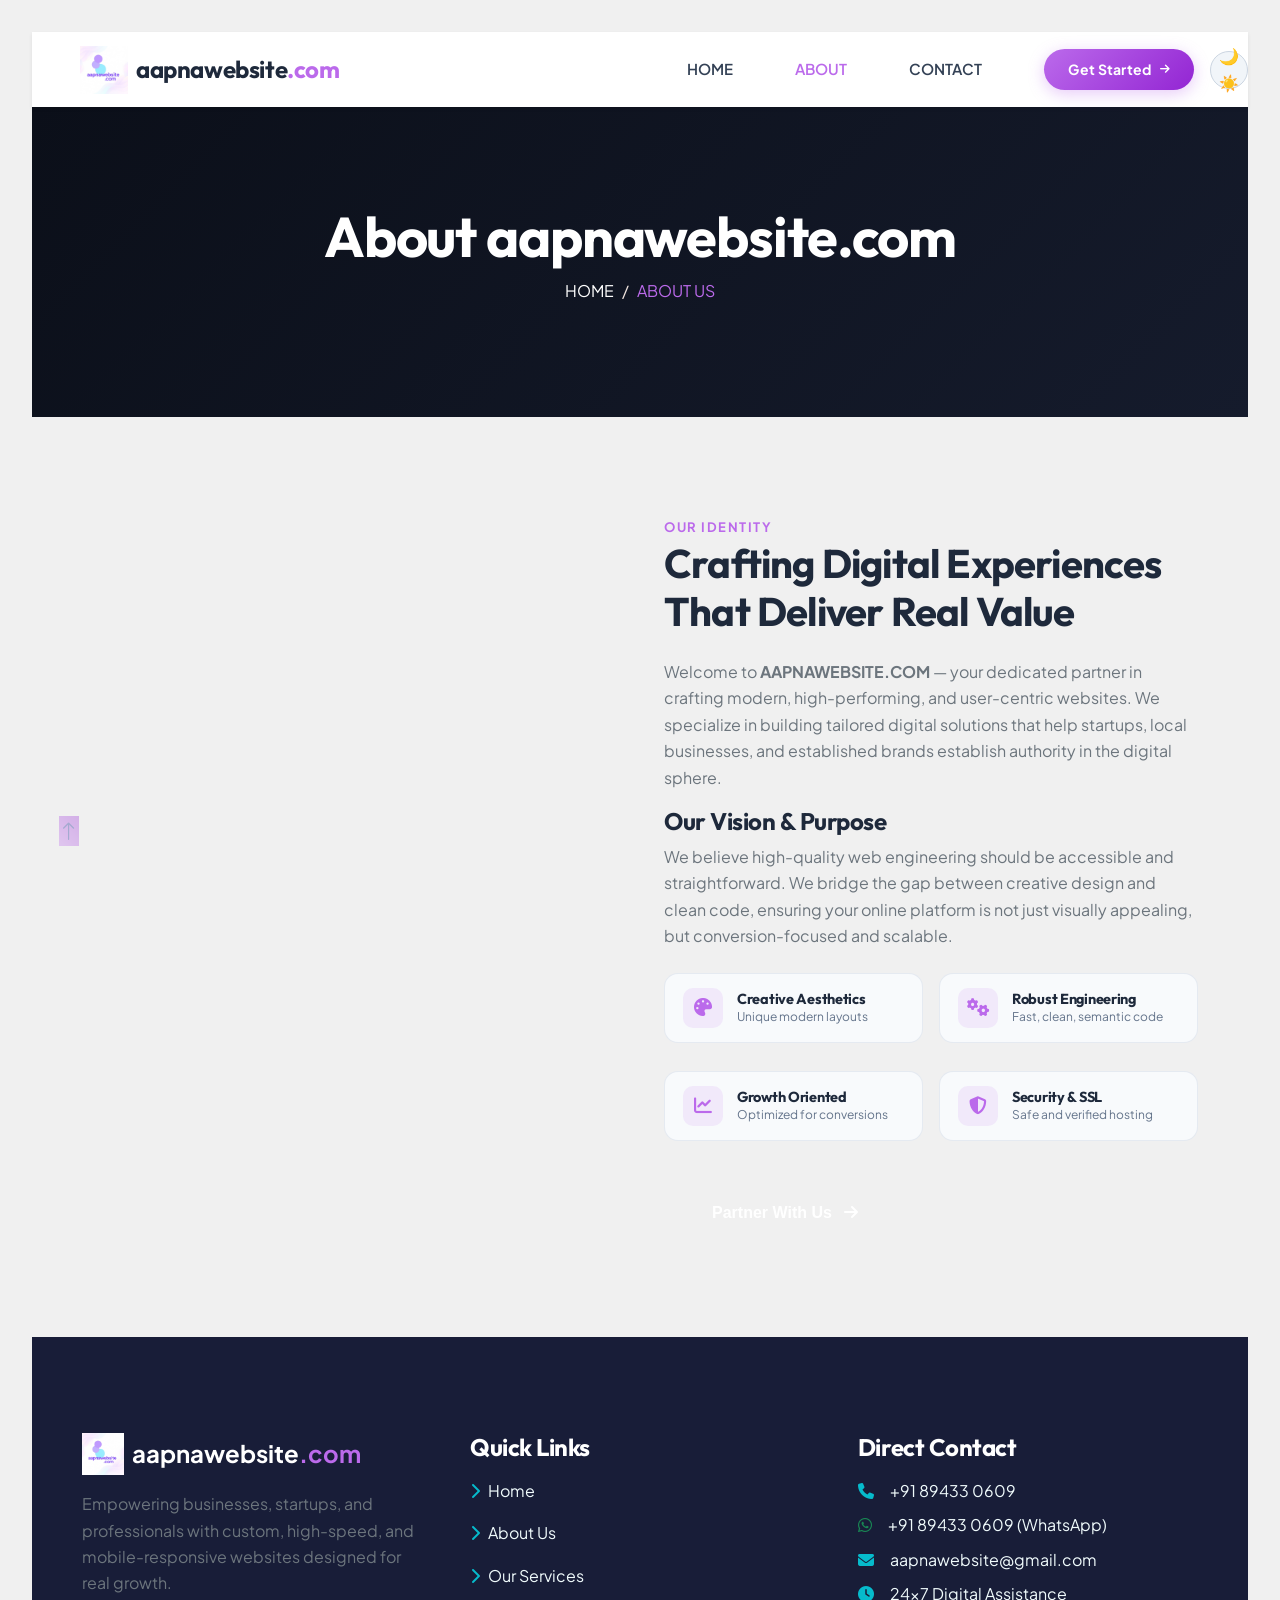
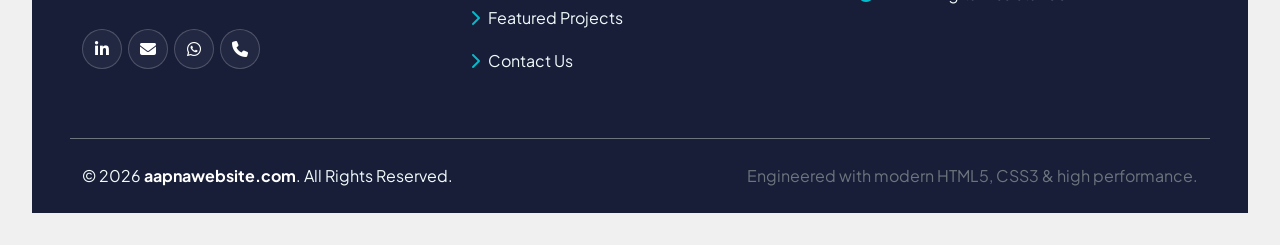
==== commit a1030865: "Security hardening: upgrade jQuery to 3.7.1 with SRI, add security headers, and remove obsolete logi" ====
--- a/about.html
+++ b/about.html
@@ -8,6 +8,12 @@
     <meta content="width=device-width, initial-scale=1.0" name="viewport">
     <meta content="website design, web development, responsive design, custom business website, SEO, ecommerce, aapnawebsite" name="keywords">
     <meta content="aapnawebsite.com creates modern, high-performance, and responsive websites for businesses, startups, and individuals to scale their online presence." name="description">
+
+    <!-- Security Metadata & Privacy Hardening -->
+    <meta name="referrer" content="strict-origin-when-cross-origin">
+    <meta http-equiv="X-Content-Type-Options" content="nosniff">
+    <meta http-equiv="Permissions-Policy" content="camera=(), microphone=(), geolocation=()">
+
 
     <!-- Favicon -->
     <link rel="icon" type="image/png" href="img/logo.png">
@@ -205,7 +211,7 @@
     <a href="#" class="btn btn-lg btn-primary btn-lg-square back-to-top"><i class="bi bi-arrow-up"></i></a>
 
     <!-- JavaScript Libraries -->
-    <script src="https://code.jquery.com/jquery-3.4.1.min.js"></script>
+    <script src="https://code.jquery.com/jquery-3.7.1.min.js" integrity="sha256-/JqT3SQfawRcv/BIHPThkBvs0OEvtFFmqPF/lYI/Cxo=" crossorigin="anonymous"></script>
     <script src="https://cdn.jsdelivr.net/npm/bootstrap@5.0.0/dist/js/bootstrap.bundle.min.js"></script>
     <script src="lib/wow/wow.min.js"></script>
     <script src="lib/easing/easing.min.js"></script>
--- a/css/style.css
+++ b/css/style.css
@@ -1644,3 +1644,234 @@
     border-color: #374151;
     color: #ffffff;
 }
+
+
+/* ==========================================================
+   CINEMATIC INTRO SPLASH / STARTING PAGE
+   ========================================================== */
+#intro-splash {
+    position: fixed;
+    top: 0;
+    left: 0;
+    width: 100vw;
+    height: 100vh;
+    z-index: 9999999;
+    background: radial-gradient(circle at 50% 40%, #1e0d38 0%, #0d061a 60%, #06020c 100%);
+    display: flex;
+    align-items: center;
+    justify-content: center;
+    flex-direction: column;
+    overflow: hidden;
+    transition: opacity 0.8s cubic-bezier(0.16, 1, 0.3, 1), transform 0.8s cubic-bezier(0.16, 1, 0.3, 1), visibility 0.8s ease;
+}
+
+#intro-splash.fade-out {
+    opacity: 0;
+    transform: scale(1.06);
+    visibility: hidden;
+    pointer-events: none;
+}
+
+/* Background animated glow orbs */
+.intro-glow-orb-1 {
+    position: absolute;
+    width: 480px;
+    height: 480px;
+    background: radial-gradient(circle, rgba(187, 106, 235, 0.28) 0%, rgba(140, 34, 212, 0) 70%);
+    border-radius: 50%;
+    top: 25%;
+    left: 50%;
+    transform: translate(-50%, -50%);
+    filter: blur(40px);
+    animation: introGlowPulse 4s ease-in-out infinite alternate;
+    pointer-events: none;
+}
+
+.intro-glow-orb-2 {
+    position: absolute;
+    width: 320px;
+    height: 320px;
+    background: radial-gradient(circle, rgba(99, 102, 241, 0.22) 0%, rgba(99, 102, 241, 0) 70%);
+    border-radius: 50%;
+    bottom: 20%;
+    right: 25%;
+    filter: blur(50px);
+    animation: introGlowPulse 5s ease-in-out infinite alternate-reverse;
+    pointer-events: none;
+}
+
+.intro-content-wrap {
+    position: relative;
+    z-index: 2;
+    display: flex;
+    flex-direction: column;
+    align-items: center;
+    text-align: center;
+    padding: 20px;
+    max-width: 600px;
+}
+
+/* Logo container & animations */
+.intro-logo-shell {
+    position: relative;
+    width: 110px;
+    height: 110px;
+    border-radius: 50%;
+    background: linear-gradient(135deg, rgba(255, 255, 255, 0.08), rgba(255, 255, 255, 0.02));
+    border: 1px solid rgba(187, 106, 235, 0.4);
+    box-shadow: 0 10px 40px rgba(187, 106, 235, 0.35), inset 0 0 20px rgba(187, 106, 235, 0.2);
+    display: flex;
+    align-items: center;
+    justify-content: center;
+    margin-bottom: 24px;
+    animation: introLogoFloat 3s ease-in-out infinite alternate;
+    backdrop-filter: blur(12px);
+    -webkit-backdrop-filter: blur(12px);
+}
+
+.intro-logo-shell::before {
+    content: '';
+    position: absolute;
+    inset: -6px;
+    border-radius: 50%;
+    border: 2px dashed rgba(187, 106, 235, 0.45);
+    animation: introRotateRing 12s linear infinite;
+}
+
+.intro-logo-shell img {
+    width: 68px;
+    height: 68px;
+    object-fit: contain;
+    filter: drop-shadow(0 4px 14px rgba(187, 106, 235, 0.6));
+    animation: introLogoScale 2.4s ease-in-out infinite alternate;
+}
+
+/* Brand Name */
+.intro-brand-title {
+    font-family: 'Outfit', -apple-system, BlinkMacSystemFont, sans-serif;
+    font-size: clamp(2.2rem, 5.5vw, 3rem);
+    font-weight: 800;
+    color: #ffffff;
+    letter-spacing: -0.5px;
+    margin-bottom: 10px;
+    display: inline-flex;
+    align-items: center;
+    gap: 2px;
+    text-shadow: 0 4px 24px rgba(0, 0, 0, 0.7);
+    animation: introTextReveal 0.9s cubic-bezier(0.16, 1, 0.3, 1) forwards;
+}
+
+.intro-brand-title .brand-dot-ext {
+    color: #bb6aeb;
+    background: linear-gradient(135deg, #e056fd, #bb6aeb, #8c22d4);
+    -webkit-background-clip: text;
+    -webkit-text-fill-color: transparent;
+    filter: drop-shadow(0 0 20px rgba(187, 106, 235, 0.75));
+}
+
+/* Tagline */
+.intro-brand-tagline {
+    font-family: 'Plus Jakarta Sans', sans-serif;
+    font-size: 0.92rem;
+    font-weight: 500;
+    letter-spacing: 2.8px;
+    text-transform: uppercase;
+    color: #cbd5e1;
+    opacity: 0.88;
+    margin-bottom: 30px;
+    animation: introFadeUp 1.1s cubic-bezier(0.16, 1, 0.3, 1) forwards;
+}
+
+/* Luxury Progress Bar */
+.intro-progress-container {
+    width: 250px;
+    height: 4px;
+    background: rgba(255, 255, 255, 0.12);
+    border-radius: 99px;
+    overflow: hidden;
+    position: relative;
+    box-shadow: 0 0 16px rgba(187, 106, 235, 0.3);
+    margin-bottom: 14px;
+}
+
+.intro-progress-fill {
+    height: 100%;
+    width: 0%;
+    background: linear-gradient(90deg, #bb6aeb, #e056fd, #ffffff);
+    border-radius: 99px;
+    box-shadow: 0 0 14px rgba(224, 86, 253, 0.95);
+    animation: introProgressRun 2s cubic-bezier(0.65, 0, 0.35, 1) forwards;
+}
+
+.intro-status-text {
+    font-size: 0.75rem;
+    letter-spacing: 2px;
+    color: #c084fc;
+    font-weight: 600;
+    text-transform: uppercase;
+    opacity: 0.9;
+    animation: introBlink 1.2s ease-in-out infinite alternate;
+}
+
+/* Skip link */
+.intro-skip-btn {
+    margin-top: 22px;
+    font-size: 0.8rem;
+    color: rgba(255, 255, 255, 0.5);
+    background: rgba(255, 255, 255, 0.05);
+    border: 1px solid rgba(255, 255, 255, 0.15);
+    border-radius: 20px;
+    padding: 6px 18px;
+    cursor: pointer;
+    transition: all 0.25s ease;
+    text-decoration: none;
+}
+.intro-skip-btn:hover {
+    color: #ffffff;
+    border-color: rgba(187, 106, 235, 0.7);
+    background: rgba(187, 106, 235, 0.16);
+    box-shadow: 0 0 14px rgba(187, 106, 235, 0.3);
+}
+
+/* Keyframe animations */
+@keyframes introGlowPulse {
+    0% { transform: translate(-50%, -50%) scale(0.9); opacity: 0.7; }
+    100% { transform: translate(-50%, -50%) scale(1.15); opacity: 1; }
+}
+
+@keyframes introLogoFloat {
+    0% { transform: translateY(0px); }
+    100% { transform: translateY(-8px); }
+}
+
+@keyframes introLogoScale {
+    0% { transform: scale(0.96); }
+    100% { transform: scale(1.04); }
+}
+
+@keyframes introRotateRing {
+    0% { transform: rotate(0deg); }
+    100% { transform: rotate(360deg); }
+}
+
+@keyframes introTextReveal {
+    0% { opacity: 0; transform: translateY(14px); }
+    100% { opacity: 1; transform: translateY(0); }
+}
+
+@keyframes introFadeUp {
+    0% { opacity: 0; transform: translateY(12px); }
+    100% { opacity: 0.88; transform: translateY(0); }
+}
+
+@keyframes introProgressRun {
+    0% { width: 0%; }
+    40% { width: 45%; }
+    80% { width: 85%; }
+    100% { width: 100%; }
+}
+
+@keyframes introBlink {
+    0% { opacity: 0.45; }
+    100% { opacity: 1; }
+}
